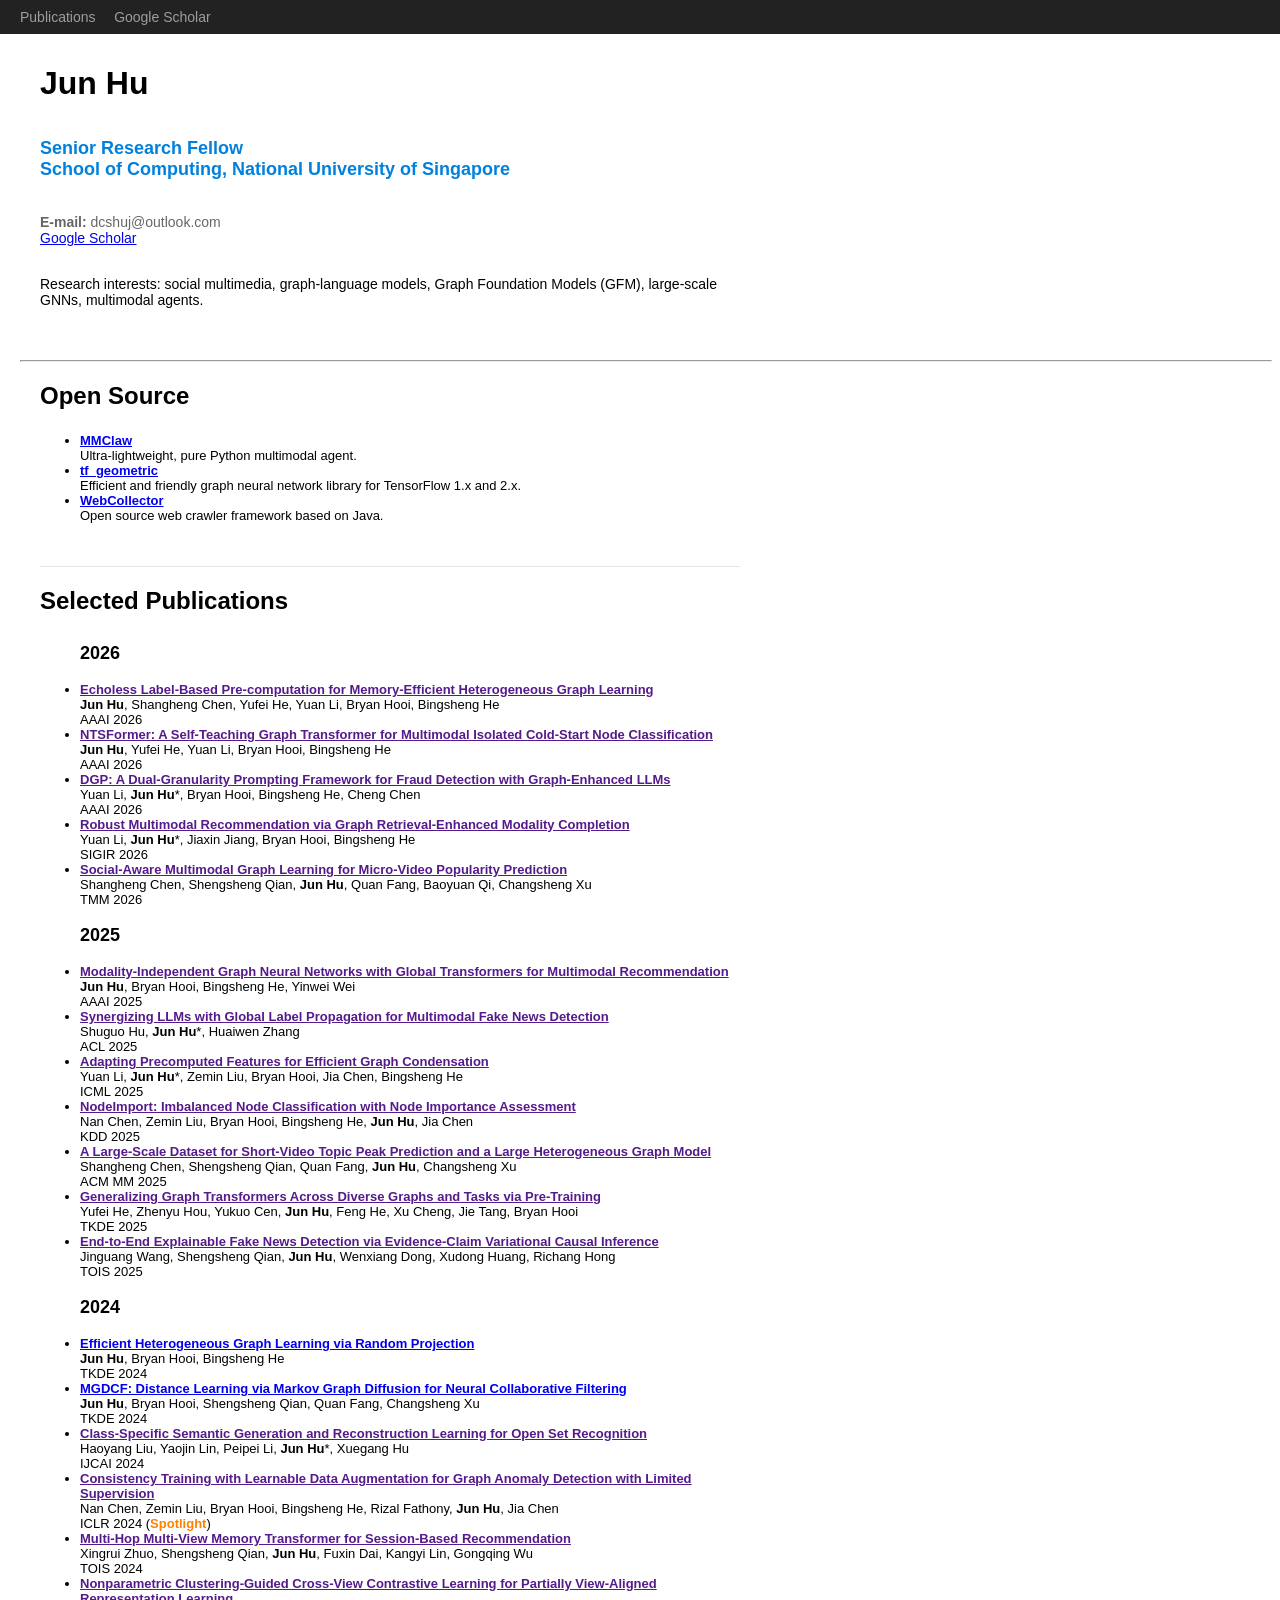
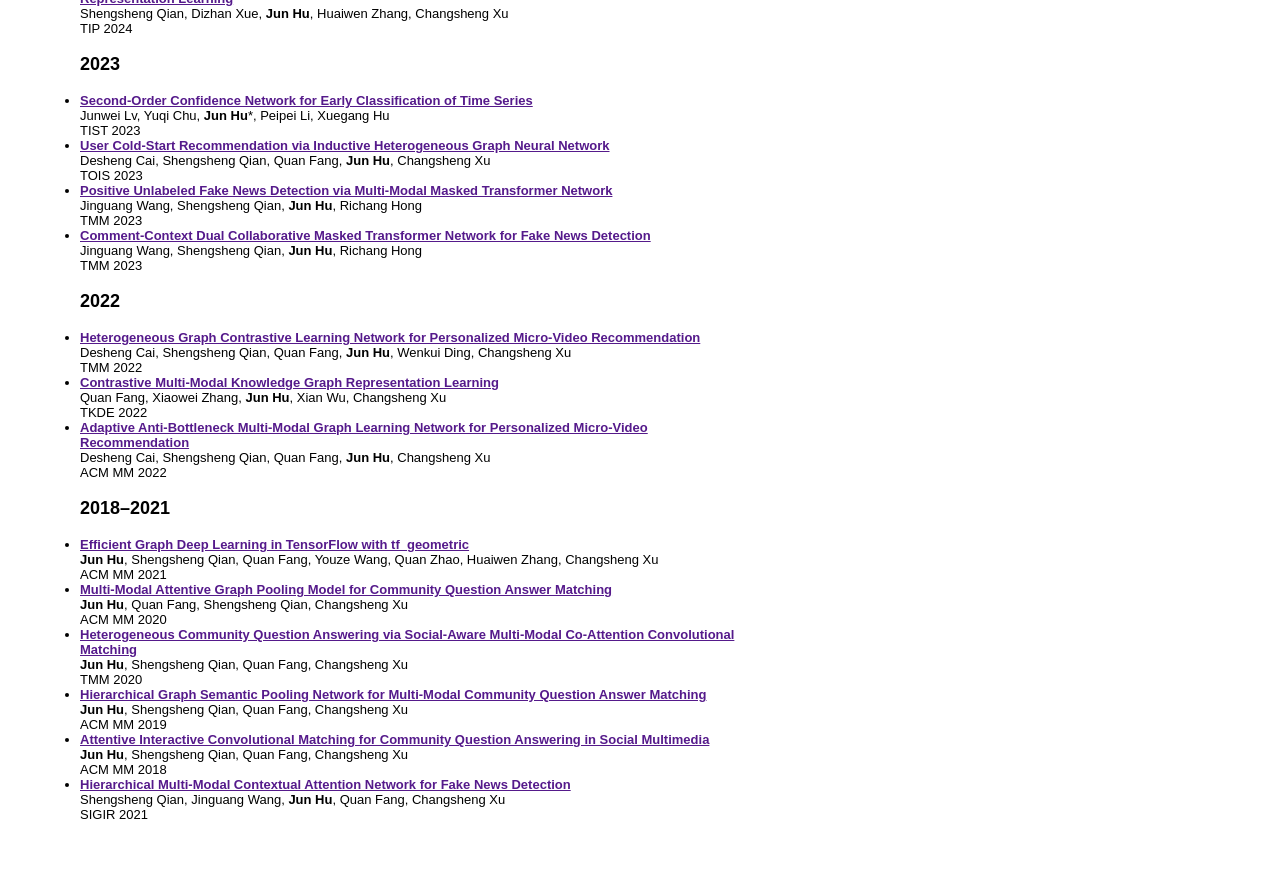
==== index.html @ 05932f1e "init" ====
<!doctype html>
<html lang="en">
  <head>
    <meta charset="utf-8">
    <meta http-equiv="X-UA-Compatible" content="IE=edge">
    <meta name="viewport" content="width=device-width, initial-scale=1">
    <meta name="description" content="Jun Hu - Senior Research Fellow at NUS School of Computing">
    <meta name="author" content="Jun Hu">
    <title>Jun Hu @ NUS</title>
    <link href="dist/css/bootstrap.min.css" rel="stylesheet">
    <link href="webpage.css" rel="stylesheet">
  <!-- Google tag (gtag.js) -->
  <script async src="https://www.googletagmanager.com/gtag/js?id=G-L4KKBWZ9BY"></script>
  <script>
    window.dataLayer = window.dataLayer || [];
    function gtag(){dataLayer.push(arguments);}
    gtag('js', new Date());
    gtag('config', 'G-L4KKBWZ9BY');
  </script>
  </head>

  <body>

    <nav style="position:fixed; top:0; left:0; right:0; background:#222; z-index:1000; padding:9px 20px;">
      <a href="#publications" style="color:#9d9d9d; margin-right:15px; text-decoration:none; font-size:14px;">Publications</a>
      <a href="https://scholar.google.com/citations?user=K7fgdO0AAAAJ&hl=en" style="color:#9d9d9d; text-decoration:none; font-size:14px;">Google Scholar</a>
    </nav>

    <br>
    <div id="home">
      <div id="content">
        <div class="name">Jun Hu</div>
        <p class="details">
          Senior Research Fellow<br>
          School of Computing, National University of Singapore
        </p>
        <p class="contact">
          <b>E-mail:</b> dcshuj@outlook.com<br>
          <a href="https://scholar.google.com/citations?user=K7fgdO0AAAAJ&hl=en">Google Scholar</a>
        </p>
        <p class="bio" style="margin-top:4px;">
          Research interests: social multimedia, graph-language models, Graph Foundation Models (GFM), large-scale GNNs, multimodal agents.
        </p>
      </div>
    </div>

    <hr style="margin-top:10px; margin-bottom:0;">
    <div id="publications">
      <div id="content">
        <div id="header" style="padding-top:20px;">Open Source</div>
        <ul>
          <li><div>
            <b><a href="https://github.com/hujunxianligong/MMClaw">MMClaw</a></b><br/>
            Ultra-lightweight, pure Python multimodal agent.
          </div></li>
          <li><div>
            <b><a href="https://github.com/CrawlScript/tf_geometric">tf_geometric</a></b><br/>
            Efficient and friendly graph neural network library for TensorFlow 1.x and 2.x.
          </div></li>
          <li><div>
            <b><a href="https://github.com/CrawlScript/WebCollector">WebCollector</a></b><br/>
            Open source web crawler framework based on Java.
          </div></li>
        </ul>
      </div>
    </div>

    <div id="publications">
      <div id="content">
        <div id="header" style="padding-top:20px; border-top:1px solid #e5e5e5; margin-top:10px;">Selected Publications</div>
        <ul>

          <h3>2026</h3>

          <li><div>
            <b><a href="">Echoless Label-Based Pre-computation for Memory-Efficient Heterogeneous Graph Learning</a></b><br/>
            <b>Jun Hu</b>, Shangheng Chen, Yufei He, Yuan Li, Bryan Hooi, Bingsheng He<br/>
            AAAI 2026
          </div></li>

          <li><div>
            <b><a href="">NTSFormer: A Self-Teaching Graph Transformer for Multimodal Isolated Cold-Start Node Classification</a></b><br/>
            <b>Jun Hu</b>, Yufei He, Yuan Li, Bryan Hooi, Bingsheng He<br/>
            AAAI 2026
          </div></li>

          <li><div>
            <b><a href="">DGP: A Dual-Granularity Prompting Framework for Fraud Detection with Graph-Enhanced LLMs</a></b><br/>
            Yuan Li, <b>Jun Hu</b>*, Bryan Hooi, Bingsheng He, Cheng Chen<br/>
            AAAI 2026
          </div></li>

          <li><div>
            <b><a href="">Robust Multimodal Recommendation via Graph Retrieval-Enhanced Modality Completion</a></b><br/>
            Yuan Li, <b>Jun Hu</b>*, Jiaxin Jiang, Bryan Hooi, Bingsheng He<br/>
            SIGIR 2026
          </div></li>

          <li><div>
            <b><a href="">Social-Aware Multimodal Graph Learning for Micro-Video Popularity Prediction</a></b><br/>
            Shangheng Chen, Shengsheng Qian, <b>Jun Hu</b>, Quan Fang, Baoyuan Qi, Changsheng Xu<br/>
            TMM 2026
          </div></li>

          <h3>2025</h3>

          <li><div>
            <b><a href="">Modality-Independent Graph Neural Networks with Global Transformers for Multimodal Recommendation</a></b><br/>
            <b>Jun Hu</b>, Bryan Hooi, Bingsheng He, Yinwei Wei<br/>
            AAAI 2025
          </div></li>

          <li><div>
            <b><a href="">Synergizing LLMs with Global Label Propagation for Multimodal Fake News Detection</a></b><br/>
            Shuguo Hu, <b>Jun Hu</b>*, Huaiwen Zhang<br/>
            ACL 2025
          </div></li>

          <li><div>
            <b><a href="">Adapting Precomputed Features for Efficient Graph Condensation</a></b><br/>
            Yuan Li, <b>Jun Hu</b>*, Zemin Liu, Bryan Hooi, Jia Chen, Bingsheng He<br/>
            ICML 2025
          </div></li>

          <li><div>
            <b><a href="">NodeImport: Imbalanced Node Classification with Node Importance Assessment</a></b><br/>
            Nan Chen, Zemin Liu, Bryan Hooi, Bingsheng He, <b>Jun Hu</b>, Jia Chen<br/>
            KDD 2025
          </div></li>

          <li><div>
            <b><a href="">A Large-Scale Dataset for Short-Video Topic Peak Prediction and a Large Heterogeneous Graph Model</a></b><br/>
            Shangheng Chen, Shengsheng Qian, Quan Fang, <b>Jun Hu</b>, Changsheng Xu<br/>
            ACM MM 2025
          </div></li>

          <li><div>
            <b><a href="">Generalizing Graph Transformers Across Diverse Graphs and Tasks via Pre-Training</a></b><br/>
            Yufei He, Zhenyu Hou, Yukuo Cen, <b>Jun Hu</b>, Feng He, Xu Cheng, Jie Tang, Bryan Hooi<br/>
            TKDE 2025
          </div></li>

          <li><div>
            <b><a href="">End-to-End Explainable Fake News Detection via Evidence-Claim Variational Causal Inference</a></b><br/>
            Jinguang Wang, Shengsheng Qian, <b>Jun Hu</b>, Wenxiang Dong, Xudong Huang, Richang Hong<br/>
            TOIS 2025
          </div></li>

          <h3>2024</h3>

          <li><div>
            <b><a href="https://arxiv.org/abs/2310.14481">Efficient Heterogeneous Graph Learning via Random Projection</a></b><br/>
            <b>Jun Hu</b>, Bryan Hooi, Bingsheng He<br/>
            TKDE 2024
          </div></li>

          <li><div>
            <b><a href="https://arxiv.org/abs/2204.02338">MGDCF: Distance Learning via Markov Graph Diffusion for Neural Collaborative Filtering</a></b><br/>
            <b>Jun Hu</b>, Bryan Hooi, Shengsheng Qian, Quan Fang, Changsheng Xu<br/>
            TKDE 2024
          </div></li>

          <li><div>
            <b><a href="">Class-Specific Semantic Generation and Reconstruction Learning for Open Set Recognition</a></b><br/>
            Haoyang Liu, Yaojin Lin, Peipei Li, <b>Jun Hu</b>*, Xuegang Hu<br/>
            IJCAI 2024
          </div></li>

          <li><div>
            <b><a href="">Consistency Training with Learnable Data Augmentation for Graph Anomaly Detection with Limited Supervision</a></b><br/>
            Nan Chen, Zemin Liu, Bryan Hooi, Bingsheng He, Rizal Fathony, <b>Jun Hu</b>, Jia Chen<br/>
            ICLR 2024 (<em class="award">Spotlight</em>)
          </div></li>

          <li><div>
            <b><a href="">Multi-Hop Multi-View Memory Transformer for Session-Based Recommendation</a></b><br/>
            Xingrui Zhuo, Shengsheng Qian, <b>Jun Hu</b>, Fuxin Dai, Kangyi Lin, Gongqing Wu<br/>
            TOIS 2024
          </div></li>

          <li><div>
            <b><a href="">Nonparametric Clustering-Guided Cross-View Contrastive Learning for Partially View-Aligned Representation Learning</a></b><br/>
            Shengsheng Qian, Dizhan Xue, <b>Jun Hu</b>, Huaiwen Zhang, Changsheng Xu<br/>
            TIP 2024
          </div></li>

          <h3>2023</h3>

          <li><div>
            <b><a href="">Second-Order Confidence Network for Early Classification of Time Series</a></b><br/>
            Junwei Lv, Yuqi Chu, <b>Jun Hu</b>*, Peipei Li, Xuegang Hu<br/>
            TIST 2023
          </div></li>

          <li><div>
            <b><a href="">User Cold-Start Recommendation via Inductive Heterogeneous Graph Neural Network</a></b><br/>
            Desheng Cai, Shengsheng Qian, Quan Fang, <b>Jun Hu</b>, Changsheng Xu<br/>
            TOIS 2023
          </div></li>

          <li><div>
            <b><a href="">Positive Unlabeled Fake News Detection via Multi-Modal Masked Transformer Network</a></b><br/>
            Jinguang Wang, Shengsheng Qian, <b>Jun Hu</b>, Richang Hong<br/>
            TMM 2023
          </div></li>

          <li><div>
            <b><a href="">Comment-Context Dual Collaborative Masked Transformer Network for Fake News Detection</a></b><br/>
            Jinguang Wang, Shengsheng Qian, <b>Jun Hu</b>, Richang Hong<br/>
            TMM 2023
          </div></li>

          <h3>2022</h3>

          <li><div>
            <b><a href="">Heterogeneous Graph Contrastive Learning Network for Personalized Micro-Video Recommendation</a></b><br/>
            Desheng Cai, Shengsheng Qian, Quan Fang, <b>Jun Hu</b>, Wenkui Ding, Changsheng Xu<br/>
            TMM 2022
          </div></li>

          <li><div>
            <b><a href="">Contrastive Multi-Modal Knowledge Graph Representation Learning</a></b><br/>
            Quan Fang, Xiaowei Zhang, <b>Jun Hu</b>, Xian Wu, Changsheng Xu<br/>
            TKDE 2022
          </div></li>

          <li><div>
            <b><a href="">Adaptive Anti-Bottleneck Multi-Modal Graph Learning Network for Personalized Micro-Video Recommendation</a></b><br/>
            Desheng Cai, Shengsheng Qian, Quan Fang, <b>Jun Hu</b>, Changsheng Xu<br/>
            ACM MM 2022
          </div></li>

          <h3>2018–2021</h3>

          <li><div>
            <b><a href="">Efficient Graph Deep Learning in TensorFlow with tf_geometric</a></b><br/>
            <b>Jun Hu</b>, Shengsheng Qian, Quan Fang, Youze Wang, Quan Zhao, Huaiwen Zhang, Changsheng Xu<br/>
            ACM MM 2021
          </div></li>

          <li><div>
            <b><a href="">Multi-Modal Attentive Graph Pooling Model for Community Question Answer Matching</a></b><br/>
            <b>Jun Hu</b>, Quan Fang, Shengsheng Qian, Changsheng Xu<br/>
            ACM MM 2020
          </div></li>

          <li><div>
            <b><a href="">Heterogeneous Community Question Answering via Social-Aware Multi-Modal Co-Attention Convolutional Matching</a></b><br/>
            <b>Jun Hu</b>, Shengsheng Qian, Quan Fang, Changsheng Xu<br/>
            TMM 2020
          </div></li>

          <li><div>
            <b><a href="">Hierarchical Graph Semantic Pooling Network for Multi-Modal Community Question Answer Matching</a></b><br/>
            <b>Jun Hu</b>, Shengsheng Qian, Quan Fang, Changsheng Xu<br/>
            ACM MM 2019
          </div></li>

          <li><div>
            <b><a href="">Attentive Interactive Convolutional Matching for Community Question Answering in Social Multimedia</a></b><br/>
            <b>Jun Hu</b>, Shengsheng Qian, Quan Fang, Changsheng Xu<br/>
            ACM MM 2018
          </div></li>

          <li><div>
            <b><a href="">Hierarchical Multi-Modal Contextual Attention Network for Fake News Detection</a></b><br/>
            Shengsheng Qian, Jinguang Wang, <b>Jun Hu</b>, Quan Fang, Changsheng Xu<br/>
            SIGIR 2021
          </div></li>

        </ul>
      </div>
    </div>

    <script src="https://code.jquery.com/jquery-1.12.4.min.js" integrity="sha384-nvAa0+6Qg9clwYCGGPpDQLVpLNn0fRaROjHqs13t4Ggj3Ez50XnGQqc/r8MhnRDZ" crossorigin="anonymous"></script>
    <script src="dist/js/bootstrap.min.js"></script>
  </body>
</html>
---- webpage.css ----
body {
	font-family: Helvetica, sans-serif;
	font-size: 13px;
	margin-left: 20px;
	margin-top: 20px;
  padding-top: 20px;
  padding-bottom: 20px;
}

.navbar {
  margin-bottom: 20px;
}

div#content {
	width:700px;
	margin-left: 20px;
	margin-right: auto;
	text-align:left
  padding-top: 20px;
  padding-bottom: 20px;
}

div#header{
  padding-top: 60px;
	font-size: 24px;
	font-weight: bold;
  padding-bottom: 10px;
}

div#publications + div#publications div#header {
  padding-top: 25px;
}

div.name{
  padding-top: 10px;
	font-size: 32px;
	font-weight: bold;
  padding-bottom: 10px;
}

p.details{
  padding-top: 8px;
	font-size: 18px;
	font-weight: bold;
  padding-bottom: 8px;
  color: #0081DD;
}

p.contact{
  padding-top: 8px;
	font-size: 14px;
  padding-bottom: 8px;
  color: #666666;
}

p.bio{
  padding-top: 8px;
	font-size: 14px;
  padding-bottom: 8px;
}

div h3 {
	font-size: 18px;
	font-weight: bold;
}

div#container {
}

em.award {
   color: #FF8100;
   font-style: normal;
	font-weight: bold;
}
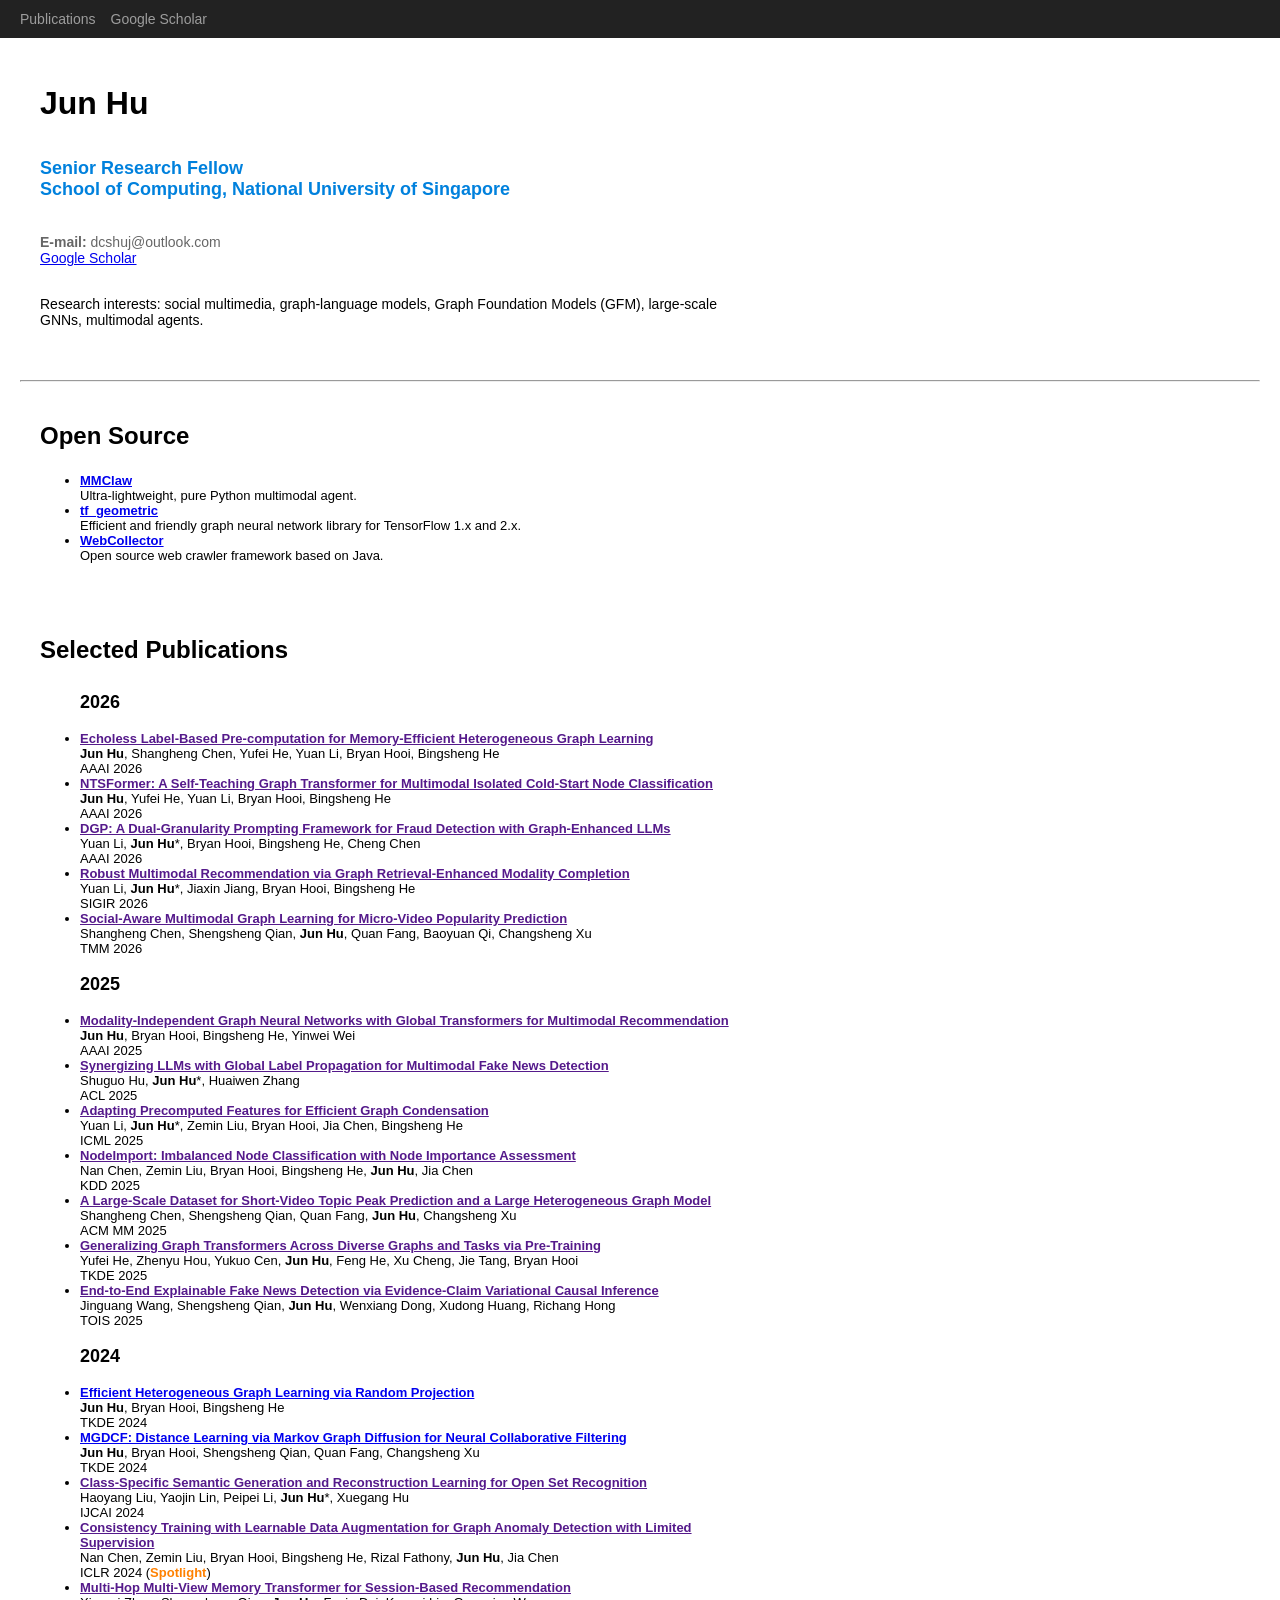
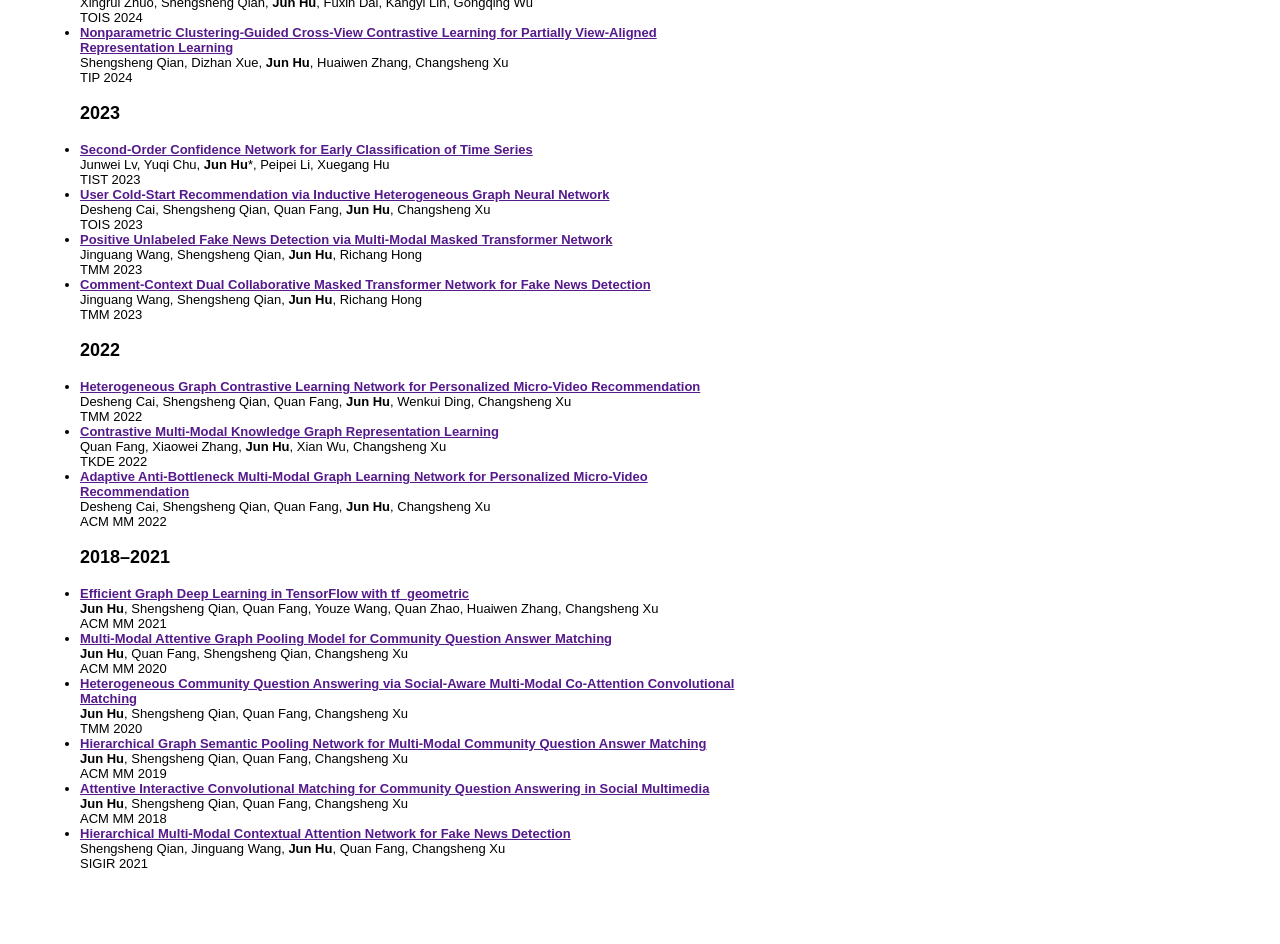
==== commit c40aa41c: "update" ====
--- a/index.html
+++ b/index.html
@@ -21,14 +21,14 @@
 
   <body>
 
-    <nav style="position:fixed; top:0; left:0; right:0; background:#222; z-index:1000; padding:9px 20px;">
-      <a href="#publications" style="color:#9d9d9d; margin-right:15px; text-decoration:none; font-size:14px;">Publications</a>
-      <a href="https://scholar.google.com/citations?user=K7fgdO0AAAAJ&hl=en" style="color:#9d9d9d; text-decoration:none; font-size:14px;">Google Scholar</a>
+    <nav class="site-nav">
+      <a href="#publications">Publications</a>
+      <a href="https://scholar.google.com/citations?user=K7fgdO0AAAAJ&hl=en">Google Scholar</a>
     </nav>
 
     <br>
     <div id="home">
-      <div id="content">
+      <div class="content">
         <div class="name">Jun Hu</div>
         <p class="details">
           Senior Research Fellow<br>
@@ -45,9 +45,9 @@
     </div>
 
     <hr style="margin-top:10px; margin-bottom:0;">
-    <div id="publications">
-      <div id="content">
-        <div id="header" style="padding-top:20px;">Open Source</div>
+    <div id="publications" class="section">
+      <div class="content">
+        <div class="section-header">Open Source</div>
         <ul>
           <li><div>
             <b><a href="https://github.com/hujunxianligong/MMClaw">MMClaw</a></b><br/>
@@ -65,9 +65,9 @@
       </div>
     </div>
 
-    <div id="publications">
-      <div id="content">
-        <div id="header" style="padding-top:20px; border-top:1px solid #e5e5e5; margin-top:10px;">Selected Publications</div>
+    <div class="section">
+      <div class="content">
+        <div class="section-header">Selected Publications</div>
         <ul>
 
           <h3>2026</h3>
--- a/webpage.css
+++ b/webpage.css
@@ -1,34 +1,46 @@
 body {
 	font-family: Helvetica, sans-serif;
 	font-size: 13px;
-	margin-left: 20px;
-	margin-top: 20px;
+	margin: 20px;
   padding-top: 20px;
   padding-bottom: 20px;
 }
 
-.navbar {
-  margin-bottom: 20px;
+.site-nav {
+  position: fixed;
+  top: 0;
+  left: 0;
+  right: 0;
+  z-index: 1000;
+  display: flex;
+  flex-wrap: wrap;
+  gap: 8px 15px;
+  padding: 9px 20px;
+  background: #222;
 }
 
-div#content {
-	width:700px;
+.site-nav a {
+  color: #9d9d9d;
+  font-size: 14px;
+  line-height: 20px;
+  text-decoration: none;
+}
+
+.content {
+	width: min(700px, 100%);
 	margin-left: 20px;
 	margin-right: auto;
-	text-align:left
+	text-align: left;
   padding-top: 20px;
   padding-bottom: 20px;
+  box-sizing: border-box;
 }
 
-div#header{
-  padding-top: 60px;
+.section-header {
+  padding-top: 20px;
 	font-size: 24px;
 	font-weight: bold;
   padding-bottom: 10px;
-}
-
-div#publications + div#publications div#header {
-  padding-top: 25px;
 }
 
 div.name{
@@ -72,3 +84,37 @@
    font-style: normal;
 	font-weight: bold;
 }
+
+@media (max-width: 600px) {
+  body {
+    margin: 12px;
+    padding-top: 42px;
+  }
+
+  .site-nav {
+    padding: 8px 12px;
+  }
+
+  .content {
+    width: 100%;
+    margin-left: 0;
+    padding-top: 12px;
+    padding-bottom: 12px;
+  }
+
+  .section-header {
+    font-size: 22px;
+  }
+
+  div.name {
+    font-size: 30px;
+  }
+
+  p.details {
+    font-size: 16px;
+  }
+
+  ul {
+    padding-left: 22px;
+  }
+}
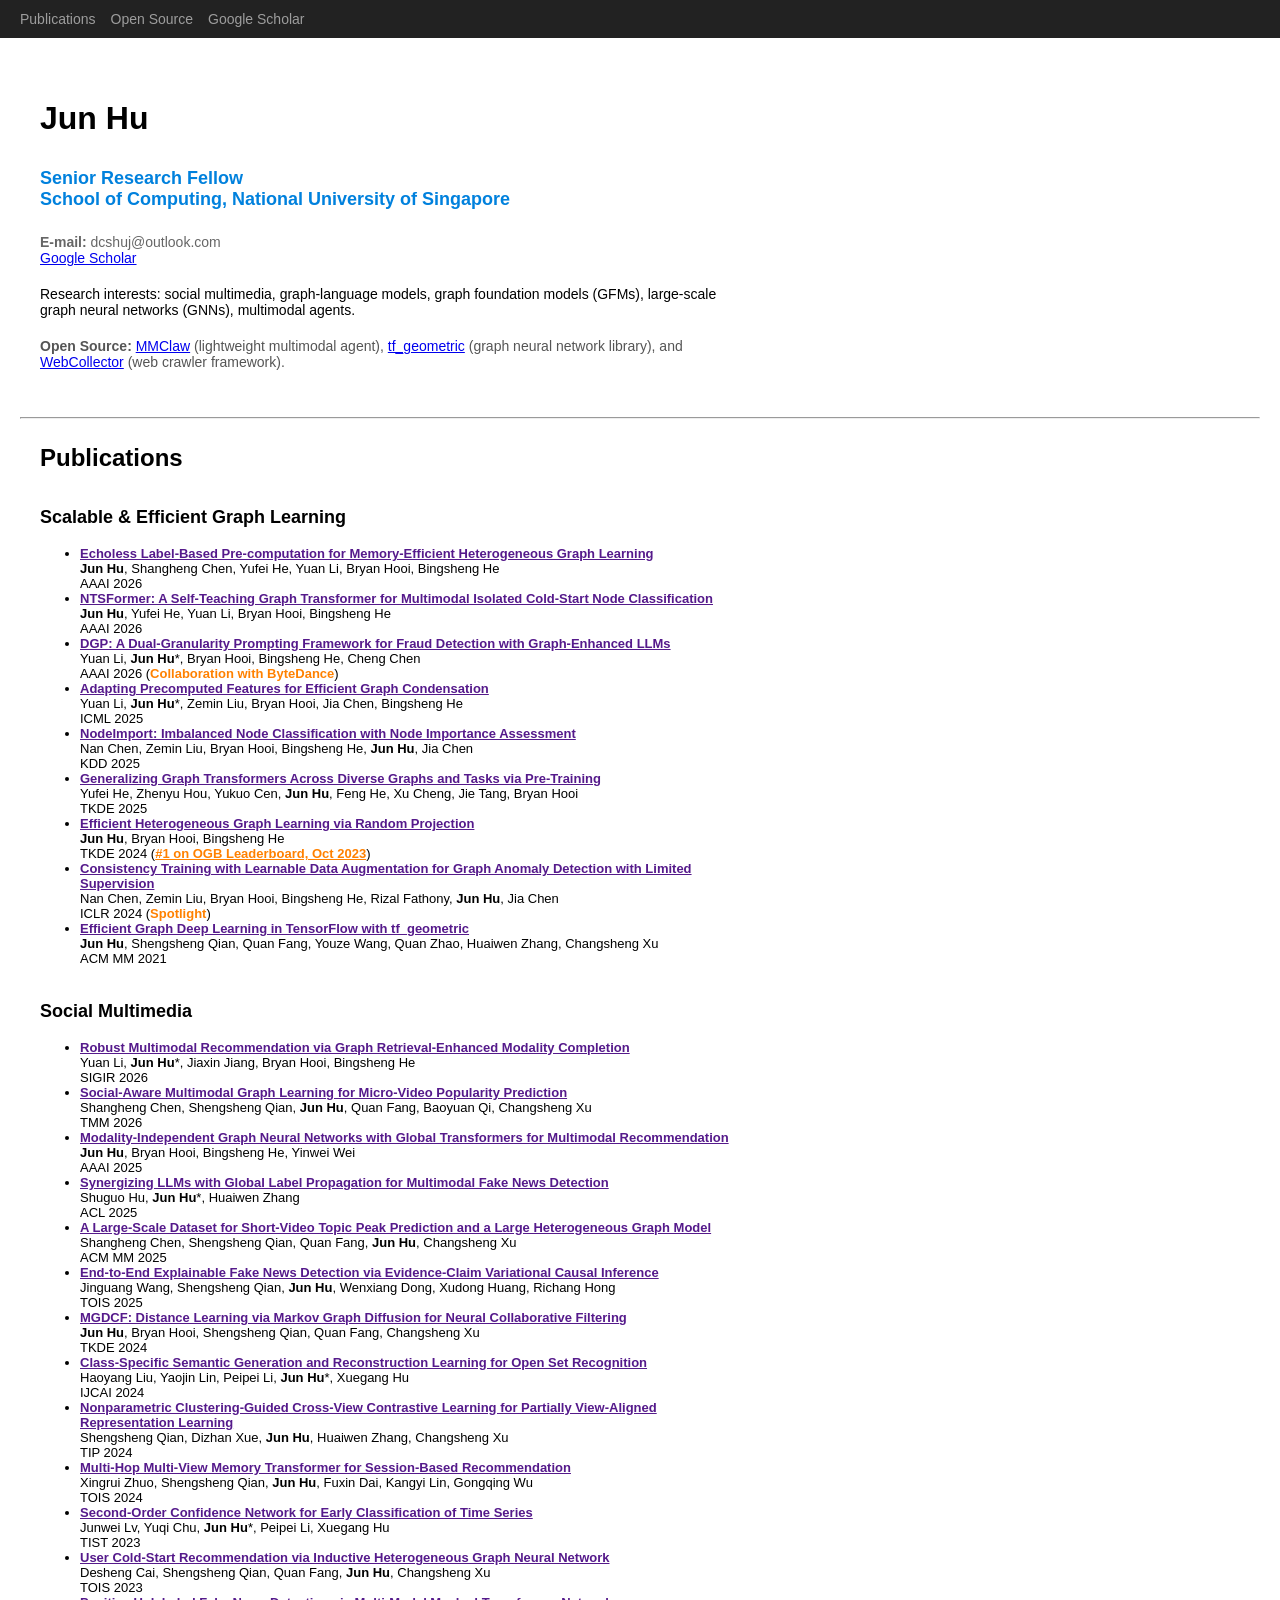
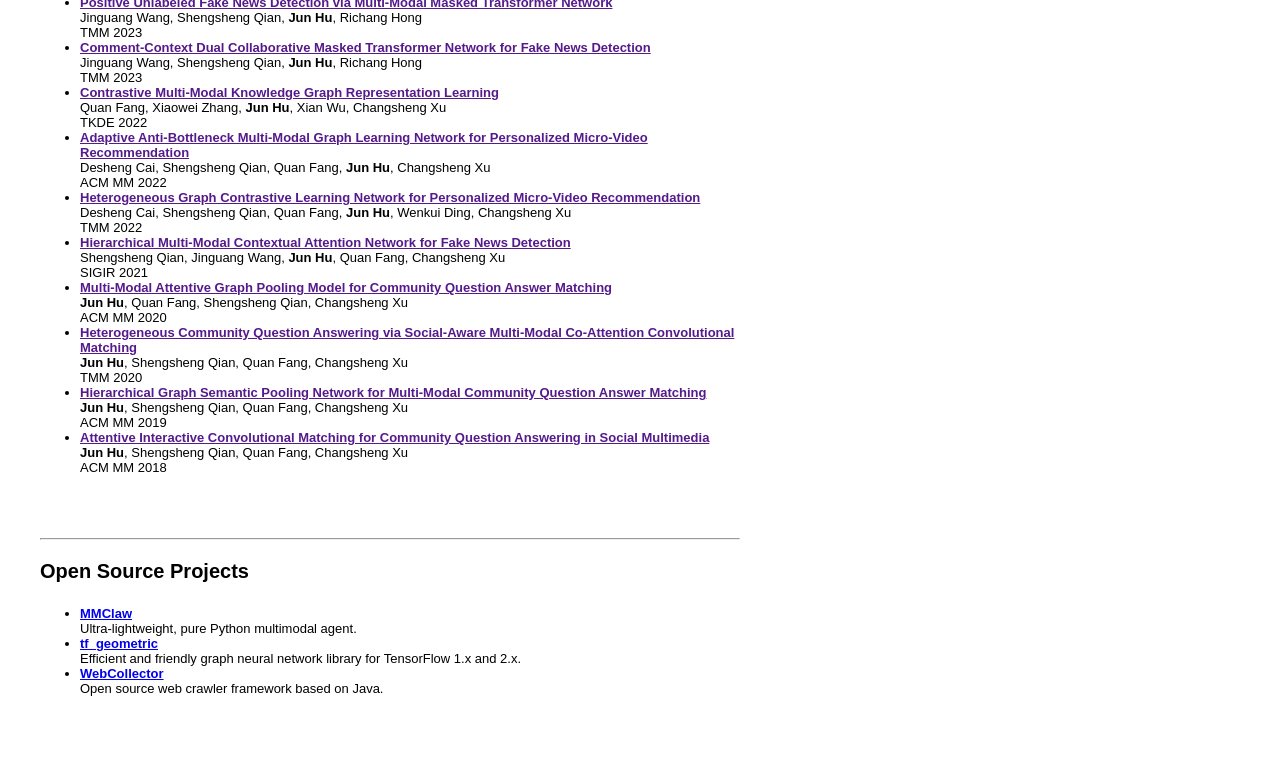
==== commit b99083f2: "update" ====
--- a/index.html
+++ b/index.html
@@ -23,10 +23,10 @@
 
     <nav class="site-nav">
       <a href="#publications">Publications</a>
+      <a href="#open-source">Open Source</a>
       <a href="https://scholar.google.com/citations?user=K7fgdO0AAAAJ&hl=en">Google Scholar</a>
     </nav>
 
-    <br>
     <div id="home">
       <div class="content">
         <div class="name">Jun Hu</div>
@@ -39,7 +39,10 @@
           <a href="https://scholar.google.com/citations?user=K7fgdO0AAAAJ&hl=en">Google Scholar</a>
         </p>
         <p class="bio" style="margin-top:4px;">
-          Research interests: social multimedia, graph-language models, Graph Foundation Models (GFM), large-scale GNNs, multimodal agents.
+          Research interests: social multimedia, graph-language models, graph foundation models (GFMs), large-scale graph neural networks (GNNs), multimodal agents.
+        </p>
+        <p class="bio" style="margin-top:4px; color: #555;">
+          <b>Open Source:</b> <a href="https://github.com/CrawlScript/MMClaw">MMClaw</a> (lightweight multimodal agent), <a href="https://github.com/CrawlScript/tf_geometric">tf_geometric</a> (graph neural network library), and <a href="https://github.com/CrawlScript/WebCollector">WebCollector</a> (web crawler framework).
         </p>
       </div>
     </div>
@@ -47,227 +50,223 @@
     <hr style="margin-top:10px; margin-bottom:0;">
     <div id="publications" class="section">
       <div class="content">
-        <div class="section-header">Open Source</div>
+        <div class="section-header">Publications</div>
+
+        <h3 style="margin-top: 25px;">Scalable & Efficient Graph Learning</h3>
         <ul>
-          <li><div>
-            <b><a href="https://github.com/hujunxianligong/MMClaw">MMClaw</a></b><br/>
-            Ultra-lightweight, pure Python multimodal agent.
-          </div></li>
-          <li><div>
-            <b><a href="https://github.com/CrawlScript/tf_geometric">tf_geometric</a></b><br/>
-            Efficient and friendly graph neural network library for TensorFlow 1.x and 2.x.
-          </div></li>
-          <li><div>
-            <b><a href="https://github.com/CrawlScript/WebCollector">WebCollector</a></b><br/>
-            Open source web crawler framework based on Java.
-          </div></li>
+
+          <li><div>
+            <b><a href="">Echoless Label-Based Pre-computation for Memory-Efficient Heterogeneous Graph Learning</a></b><br/>
+            <b>Jun Hu</b>, Shangheng Chen, Yufei He, Yuan Li, Bryan Hooi, Bingsheng He<br/>
+            AAAI 2026
+          </div></li>
+
+          <li><div>
+            <b><a href="">NTSFormer: A Self-Teaching Graph Transformer for Multimodal Isolated Cold-Start Node Classification</a></b><br/>
+            <b>Jun Hu</b>, Yufei He, Yuan Li, Bryan Hooi, Bingsheng He<br/>
+            AAAI 2026
+          </div></li>
+
+          <li><div>
+            <b><a href="">DGP: A Dual-Granularity Prompting Framework for Fraud Detection with Graph-Enhanced LLMs</a></b><br/>
+            Yuan Li, <b>Jun Hu</b>*, Bryan Hooi, Bingsheng He, Cheng Chen<br/>
+            AAAI 2026 (<em class="award">Collaboration with ByteDance</em>)
+          </div></li>
+
+          <li><div>
+            <b><a href="">Adapting Precomputed Features for Efficient Graph Condensation</a></b><br/>
+            Yuan Li, <b>Jun Hu</b>*, Zemin Liu, Bryan Hooi, Jia Chen, Bingsheng He<br/>
+            ICML 2025
+          </div></li>
+
+          <li><div>
+            <b><a href="">NodeImport: Imbalanced Node Classification with Node Importance Assessment</a></b><br/>
+            Nan Chen, Zemin Liu, Bryan Hooi, Bingsheng He, <b>Jun Hu</b>, Jia Chen<br/>
+            KDD 2025
+          </div></li>
+
+          <li><div>
+            <b><a href="">Generalizing Graph Transformers Across Diverse Graphs and Tasks via Pre-Training</a></b><br/>
+            Yufei He, Zhenyu Hou, Yukuo Cen, <b>Jun Hu</b>, Feng He, Xu Cheng, Jie Tang, Bryan Hooi<br/>
+            TKDE 2025
+          </div></li>
+
+          <li><div>
+            <b><a href="">Efficient Heterogeneous Graph Learning via Random Projection</a></b><br/>
+            <b>Jun Hu</b>, Bryan Hooi, Bingsheng He<br/>
+            TKDE 2024 (<em class="award"><a href="https://ogb.stanford.edu/docs/leader_nodeprop/#ogbn-mag" style="color: inherit;">#1 on OGB Leaderboard, Oct 2023</a></em>)
+          </div></li>
+
+          <li><div>
+            <b><a href="">Consistency Training with Learnable Data Augmentation for Graph Anomaly Detection with Limited Supervision</a></b><br/>
+            Nan Chen, Zemin Liu, Bryan Hooi, Bingsheng He, Rizal Fathony, <b>Jun Hu</b>, Jia Chen<br/>
+            ICLR 2024 (<em class="award">Spotlight</em>)
+          </div></li>
+
+          <li><div>
+            <b><a href="">Efficient Graph Deep Learning in TensorFlow with tf_geometric</a></b><br/>
+            <b>Jun Hu</b>, Shengsheng Qian, Quan Fang, Youze Wang, Quan Zhao, Huaiwen Zhang, Changsheng Xu<br/>
+            ACM MM 2021
+          </div></li>
+
+        </ul>
+
+        <h3 style="margin-top: 35px;">Social Multimedia</h3>
+        <ul>
+
+          <li><div>
+            <b><a href="">Robust Multimodal Recommendation via Graph Retrieval-Enhanced Modality Completion</a></b><br/>
+            Yuan Li, <b>Jun Hu</b>*, Jiaxin Jiang, Bryan Hooi, Bingsheng He<br/>
+            SIGIR 2026
+          </div></li>
+
+          <li><div>
+            <b><a href="">Social-Aware Multimodal Graph Learning for Micro-Video Popularity Prediction</a></b><br/>
+            Shangheng Chen, Shengsheng Qian, <b>Jun Hu</b>, Quan Fang, Baoyuan Qi, Changsheng Xu<br/>
+            TMM 2026
+          </div></li>
+
+          <li><div>
+            <b><a href="">Modality-Independent Graph Neural Networks with Global Transformers for Multimodal Recommendation</a></b><br/>
+            <b>Jun Hu</b>, Bryan Hooi, Bingsheng He, Yinwei Wei<br/>
+            AAAI 2025
+          </div></li>
+
+          <li><div>
+            <b><a href="">Synergizing LLMs with Global Label Propagation for Multimodal Fake News Detection</a></b><br/>
+            Shuguo Hu, <b>Jun Hu</b>*, Huaiwen Zhang<br/>
+            ACL 2025
+          </div></li>
+
+          <li><div>
+            <b><a href="">A Large-Scale Dataset for Short-Video Topic Peak Prediction and a Large Heterogeneous Graph Model</a></b><br/>
+            Shangheng Chen, Shengsheng Qian, Quan Fang, <b>Jun Hu</b>, Changsheng Xu<br/>
+            ACM MM 2025
+          </div></li>
+
+          <li><div>
+            <b><a href="">End-to-End Explainable Fake News Detection via Evidence-Claim Variational Causal Inference</a></b><br/>
+            Jinguang Wang, Shengsheng Qian, <b>Jun Hu</b>, Wenxiang Dong, Xudong Huang, Richang Hong<br/>
+            TOIS 2025
+          </div></li>
+
+          <li><div>
+            <b><a href="">MGDCF: Distance Learning via Markov Graph Diffusion for Neural Collaborative Filtering</a></b><br/>
+            <b>Jun Hu</b>, Bryan Hooi, Shengsheng Qian, Quan Fang, Changsheng Xu<br/>
+            TKDE 2024
+          </div></li>
+
+          <li><div>
+            <b><a href="">Class-Specific Semantic Generation and Reconstruction Learning for Open Set Recognition</a></b><br/>
+            Haoyang Liu, Yaojin Lin, Peipei Li, <b>Jun Hu</b>*, Xuegang Hu<br/>
+            IJCAI 2024
+          </div></li>
+
+          <li><div>
+            <b><a href="">Nonparametric Clustering-Guided Cross-View Contrastive Learning for Partially View-Aligned Representation Learning</a></b><br/>
+            Shengsheng Qian, Dizhan Xue, <b>Jun Hu</b>, Huaiwen Zhang, Changsheng Xu<br/>
+            TIP 2024
+          </div></li>
+
+          <li><div>
+            <b><a href="">Multi-Hop Multi-View Memory Transformer for Session-Based Recommendation</a></b><br/>
+            Xingrui Zhuo, Shengsheng Qian, <b>Jun Hu</b>, Fuxin Dai, Kangyi Lin, Gongqing Wu<br/>
+            TOIS 2024
+          </div></li>
+
+          <li><div>
+            <b><a href="">Second-Order Confidence Network for Early Classification of Time Series</a></b><br/>
+            Junwei Lv, Yuqi Chu, <b>Jun Hu</b>*, Peipei Li, Xuegang Hu<br/>
+            TIST 2023
+          </div></li>
+
+          <li><div>
+            <b><a href="">User Cold-Start Recommendation via Inductive Heterogeneous Graph Neural Network</a></b><br/>
+            Desheng Cai, Shengsheng Qian, Quan Fang, <b>Jun Hu</b>, Changsheng Xu<br/>
+            TOIS 2023
+          </div></li>
+
+          <li><div>
+            <b><a href="">Positive Unlabeled Fake News Detection via Multi-Modal Masked Transformer Network</a></b><br/>
+            Jinguang Wang, Shengsheng Qian, <b>Jun Hu</b>, Richang Hong<br/>
+            TMM 2023
+          </div></li>
+
+          <li><div>
+            <b><a href="">Comment-Context Dual Collaborative Masked Transformer Network for Fake News Detection</a></b><br/>
+            Jinguang Wang, Shengsheng Qian, <b>Jun Hu</b>, Richang Hong<br/>
+            TMM 2023
+          </div></li>
+
+          <li><div>
+            <b><a href="">Contrastive Multi-Modal Knowledge Graph Representation Learning</a></b><br/>
+            Quan Fang, Xiaowei Zhang, <b>Jun Hu</b>, Xian Wu, Changsheng Xu<br>
+            TKDE 2022
+          </div></li>
+
+          <li><div>
+            <b><a href="">Adaptive Anti-Bottleneck Multi-Modal Graph Learning Network for Personalized Micro-Video Recommendation</a></b><br/>
+            Desheng Cai, Shengsheng Qian, Quan Fang, <b>Jun Hu</b>, Changsheng Xu<br/>
+            ACM MM 2022
+          </div></li>
+
+          <li><div>
+            <b><a href="">Heterogeneous Graph Contrastive Learning Network for Personalized Micro-Video Recommendation</a></b><br/>
+            Desheng Cai, Shengsheng Qian, Quan Fang, <b>Jun Hu</b>, Wenkui Ding, Changsheng Xu<br/>
+            TMM 2022
+          </div></li>
+
+          <li><div>
+            <b><a href="">Hierarchical Multi-Modal Contextual Attention Network for Fake News Detection</a></b><br/>
+            Shengsheng Qian, Jinguang Wang, <b>Jun Hu</b>, Quan Fang, Changsheng Xu<br/>
+            SIGIR 2021
+          </div></li>
+
+          <li><div>
+            <b><a href="">Multi-Modal Attentive Graph Pooling Model for Community Question Answer Matching</a></b><br/>
+            <b>Jun Hu</b>, Quan Fang, Shengsheng Qian, Changsheng Xu<br/>
+            ACM MM 2020
+          </div></li>
+
+          <li><div>
+            <b><a href="">Heterogeneous Community Question Answering via Social-Aware Multi-Modal Co-Attention Convolutional Matching</a></b><br/>
+            <b>Jun Hu</b>, Shengsheng Qian, Quan Fang, Changsheng Xu<br>
+            TMM 2020
+          </div></li>
+
+          <li><div>
+            <b><a href="">Hierarchical Graph Semantic Pooling Network for Multi-Modal Community Question Answer Matching</a></b><br/>
+            <b>Jun Hu</b>, Shengsheng Qian, Quan Fang, Changsheng Xu<br/>
+            ACM MM 2019
+          </div></li>
+
+          <li><div>
+            <b><a href="">Attentive Interactive Convolutional Matching for Community Question Answering in Social Multimedia</a></b><br/>
+            <b>Jun Hu</b>, Shengsheng Qian, Quan Fang, Changsheng Xu<br/>
+            ACM MM 2018
+          </div></li>
+
         </ul>
       </div>
     </div>
 
-    <div class="section">
+    <div id="open-source" class="section">
       <div class="content">
-        <div class="section-header">Selected Publications</div>
+        <hr style="margin-top:10px; margin-bottom:20px;">
+        <div class="section-header" style="font-size: 20px; padding-top: 0;">Open Source Projects</div>
         <ul>
-
-          <h3>2026</h3>
-
-          <li><div>
-            <b><a href="">Echoless Label-Based Pre-computation for Memory-Efficient Heterogeneous Graph Learning</a></b><br/>
-            <b>Jun Hu</b>, Shangheng Chen, Yufei He, Yuan Li, Bryan Hooi, Bingsheng He<br/>
-            AAAI 2026
-          </div></li>
-
-          <li><div>
-            <b><a href="">NTSFormer: A Self-Teaching Graph Transformer for Multimodal Isolated Cold-Start Node Classification</a></b><br/>
-            <b>Jun Hu</b>, Yufei He, Yuan Li, Bryan Hooi, Bingsheng He<br/>
-            AAAI 2026
-          </div></li>
-
-          <li><div>
-            <b><a href="">DGP: A Dual-Granularity Prompting Framework for Fraud Detection with Graph-Enhanced LLMs</a></b><br/>
-            Yuan Li, <b>Jun Hu</b>*, Bryan Hooi, Bingsheng He, Cheng Chen<br/>
-            AAAI 2026
-          </div></li>
-
-          <li><div>
-            <b><a href="">Robust Multimodal Recommendation via Graph Retrieval-Enhanced Modality Completion</a></b><br/>
-            Yuan Li, <b>Jun Hu</b>*, Jiaxin Jiang, Bryan Hooi, Bingsheng He<br/>
-            SIGIR 2026
-          </div></li>
-
-          <li><div>
-            <b><a href="">Social-Aware Multimodal Graph Learning for Micro-Video Popularity Prediction</a></b><br/>
-            Shangheng Chen, Shengsheng Qian, <b>Jun Hu</b>, Quan Fang, Baoyuan Qi, Changsheng Xu<br/>
-            TMM 2026
-          </div></li>
-
-          <h3>2025</h3>
-
-          <li><div>
-            <b><a href="">Modality-Independent Graph Neural Networks with Global Transformers for Multimodal Recommendation</a></b><br/>
-            <b>Jun Hu</b>, Bryan Hooi, Bingsheng He, Yinwei Wei<br/>
-            AAAI 2025
-          </div></li>
-
-          <li><div>
-            <b><a href="">Synergizing LLMs with Global Label Propagation for Multimodal Fake News Detection</a></b><br/>
-            Shuguo Hu, <b>Jun Hu</b>*, Huaiwen Zhang<br/>
-            ACL 2025
-          </div></li>
-
-          <li><div>
-            <b><a href="">Adapting Precomputed Features for Efficient Graph Condensation</a></b><br/>
-            Yuan Li, <b>Jun Hu</b>*, Zemin Liu, Bryan Hooi, Jia Chen, Bingsheng He<br/>
-            ICML 2025
-          </div></li>
-
-          <li><div>
-            <b><a href="">NodeImport: Imbalanced Node Classification with Node Importance Assessment</a></b><br/>
-            Nan Chen, Zemin Liu, Bryan Hooi, Bingsheng He, <b>Jun Hu</b>, Jia Chen<br/>
-            KDD 2025
-          </div></li>
-
-          <li><div>
-            <b><a href="">A Large-Scale Dataset for Short-Video Topic Peak Prediction and a Large Heterogeneous Graph Model</a></b><br/>
-            Shangheng Chen, Shengsheng Qian, Quan Fang, <b>Jun Hu</b>, Changsheng Xu<br/>
-            ACM MM 2025
-          </div></li>
-
-          <li><div>
-            <b><a href="">Generalizing Graph Transformers Across Diverse Graphs and Tasks via Pre-Training</a></b><br/>
-            Yufei He, Zhenyu Hou, Yukuo Cen, <b>Jun Hu</b>, Feng He, Xu Cheng, Jie Tang, Bryan Hooi<br/>
-            TKDE 2025
-          </div></li>
-
-          <li><div>
-            <b><a href="">End-to-End Explainable Fake News Detection via Evidence-Claim Variational Causal Inference</a></b><br/>
-            Jinguang Wang, Shengsheng Qian, <b>Jun Hu</b>, Wenxiang Dong, Xudong Huang, Richang Hong<br/>
-            TOIS 2025
-          </div></li>
-
-          <h3>2024</h3>
-
-          <li><div>
-            <b><a href="https://arxiv.org/abs/2310.14481">Efficient Heterogeneous Graph Learning via Random Projection</a></b><br/>
-            <b>Jun Hu</b>, Bryan Hooi, Bingsheng He<br/>
-            TKDE 2024
-          </div></li>
-
-          <li><div>
-            <b><a href="https://arxiv.org/abs/2204.02338">MGDCF: Distance Learning via Markov Graph Diffusion for Neural Collaborative Filtering</a></b><br/>
-            <b>Jun Hu</b>, Bryan Hooi, Shengsheng Qian, Quan Fang, Changsheng Xu<br/>
-            TKDE 2024
-          </div></li>
-
-          <li><div>
-            <b><a href="">Class-Specific Semantic Generation and Reconstruction Learning for Open Set Recognition</a></b><br/>
-            Haoyang Liu, Yaojin Lin, Peipei Li, <b>Jun Hu</b>*, Xuegang Hu<br/>
-            IJCAI 2024
-          </div></li>
-
-          <li><div>
-            <b><a href="">Consistency Training with Learnable Data Augmentation for Graph Anomaly Detection with Limited Supervision</a></b><br/>
-            Nan Chen, Zemin Liu, Bryan Hooi, Bingsheng He, Rizal Fathony, <b>Jun Hu</b>, Jia Chen<br/>
-            ICLR 2024 (<em class="award">Spotlight</em>)
-          </div></li>
-
-          <li><div>
-            <b><a href="">Multi-Hop Multi-View Memory Transformer for Session-Based Recommendation</a></b><br/>
-            Xingrui Zhuo, Shengsheng Qian, <b>Jun Hu</b>, Fuxin Dai, Kangyi Lin, Gongqing Wu<br/>
-            TOIS 2024
-          </div></li>
-
-          <li><div>
-            <b><a href="">Nonparametric Clustering-Guided Cross-View Contrastive Learning for Partially View-Aligned Representation Learning</a></b><br/>
-            Shengsheng Qian, Dizhan Xue, <b>Jun Hu</b>, Huaiwen Zhang, Changsheng Xu<br/>
-            TIP 2024
-          </div></li>
-
-          <h3>2023</h3>
-
-          <li><div>
-            <b><a href="">Second-Order Confidence Network for Early Classification of Time Series</a></b><br/>
-            Junwei Lv, Yuqi Chu, <b>Jun Hu</b>*, Peipei Li, Xuegang Hu<br/>
-            TIST 2023
-          </div></li>
-
-          <li><div>
-            <b><a href="">User Cold-Start Recommendation via Inductive Heterogeneous Graph Neural Network</a></b><br/>
-            Desheng Cai, Shengsheng Qian, Quan Fang, <b>Jun Hu</b>, Changsheng Xu<br/>
-            TOIS 2023
-          </div></li>
-
-          <li><div>
-            <b><a href="">Positive Unlabeled Fake News Detection via Multi-Modal Masked Transformer Network</a></b><br/>
-            Jinguang Wang, Shengsheng Qian, <b>Jun Hu</b>, Richang Hong<br/>
-            TMM 2023
-          </div></li>
-
-          <li><div>
-            <b><a href="">Comment-Context Dual Collaborative Masked Transformer Network for Fake News Detection</a></b><br/>
-            Jinguang Wang, Shengsheng Qian, <b>Jun Hu</b>, Richang Hong<br/>
-            TMM 2023
-          </div></li>
-
-          <h3>2022</h3>
-
-          <li><div>
-            <b><a href="">Heterogeneous Graph Contrastive Learning Network for Personalized Micro-Video Recommendation</a></b><br/>
-            Desheng Cai, Shengsheng Qian, Quan Fang, <b>Jun Hu</b>, Wenkui Ding, Changsheng Xu<br/>
-            TMM 2022
-          </div></li>
-
-          <li><div>
-            <b><a href="">Contrastive Multi-Modal Knowledge Graph Representation Learning</a></b><br/>
-            Quan Fang, Xiaowei Zhang, <b>Jun Hu</b>, Xian Wu, Changsheng Xu<br/>
-            TKDE 2022
-          </div></li>
-
-          <li><div>
-            <b><a href="">Adaptive Anti-Bottleneck Multi-Modal Graph Learning Network for Personalized Micro-Video Recommendation</a></b><br/>
-            Desheng Cai, Shengsheng Qian, Quan Fang, <b>Jun Hu</b>, Changsheng Xu<br/>
-            ACM MM 2022
-          </div></li>
-
-          <h3>2018–2021</h3>
-
-          <li><div>
-            <b><a href="">Efficient Graph Deep Learning in TensorFlow with tf_geometric</a></b><br/>
-            <b>Jun Hu</b>, Shengsheng Qian, Quan Fang, Youze Wang, Quan Zhao, Huaiwen Zhang, Changsheng Xu<br/>
-            ACM MM 2021
-          </div></li>
-
-          <li><div>
-            <b><a href="">Multi-Modal Attentive Graph Pooling Model for Community Question Answer Matching</a></b><br/>
-            <b>Jun Hu</b>, Quan Fang, Shengsheng Qian, Changsheng Xu<br/>
-            ACM MM 2020
-          </div></li>
-
-          <li><div>
-            <b><a href="">Heterogeneous Community Question Answering via Social-Aware Multi-Modal Co-Attention Convolutional Matching</a></b><br/>
-            <b>Jun Hu</b>, Shengsheng Qian, Quan Fang, Changsheng Xu<br/>
-            TMM 2020
-          </div></li>
-
-          <li><div>
-            <b><a href="">Hierarchical Graph Semantic Pooling Network for Multi-Modal Community Question Answer Matching</a></b><br/>
-            <b>Jun Hu</b>, Shengsheng Qian, Quan Fang, Changsheng Xu<br/>
-            ACM MM 2019
-          </div></li>
-
-          <li><div>
-            <b><a href="">Attentive Interactive Convolutional Matching for Community Question Answering in Social Multimedia</a></b><br/>
-            <b>Jun Hu</b>, Shengsheng Qian, Quan Fang, Changsheng Xu<br/>
-            ACM MM 2018
-          </div></li>
-
-          <li><div>
-            <b><a href="">Hierarchical Multi-Modal Contextual Attention Network for Fake News Detection</a></b><br/>
-            Shengsheng Qian, Jinguang Wang, <b>Jun Hu</b>, Quan Fang, Changsheng Xu<br/>
-            SIGIR 2021
-          </div></li>
-
+          <li><div>
+            <b><a href="https://github.com/CrawlScript/MMClaw">MMClaw</a></b><br/>
+            Ultra-lightweight, pure Python multimodal agent.
+          </div></li>
+          <li><div>
+            <b><a href="https://github.com/CrawlScript/tf_geometric">tf_geometric</a></b><br/>
+            Efficient and friendly graph neural network library for TensorFlow 1.x and 2.x.
+          </div></li>
+          <li><div>
+            <b><a href="https://github.com/CrawlScript/WebCollector">WebCollector</a></b><br/>
+            Open source web crawler framework based on Java.
+          </div></li>
         </ul>
       </div>
     </div>
--- a/webpage.css
+++ b/webpage.css
@@ -2,7 +2,7 @@
 	font-family: Helvetica, sans-serif;
 	font-size: 13px;
 	margin: 20px;
-  padding-top: 20px;
+  padding-top: 50px;
   padding-bottom: 20px;
 }
 
@@ -37,7 +37,7 @@
 }
 
 .section-header {
-  padding-top: 20px;
+  padding-top: 5px;
 	font-size: 24px;
 	font-weight: bold;
   padding-bottom: 10px;
@@ -51,24 +51,24 @@
 }
 
 p.details{
-  padding-top: 8px;
+  padding-top: 3px;
 	font-size: 18px;
 	font-weight: bold;
-  padding-bottom: 8px;
+  padding-bottom: 3px;
   color: #0081DD;
 }
 
 p.contact{
-  padding-top: 8px;
+  padding-top: 3px;
 	font-size: 14px;
-  padding-bottom: 8px;
+  padding-bottom: 3px;
   color: #666666;
 }
 
 p.bio{
-  padding-top: 8px;
+  padding-top: 3px;
 	font-size: 14px;
-  padding-bottom: 8px;
+  padding-bottom: 3px;
 }
 
 div h3 {
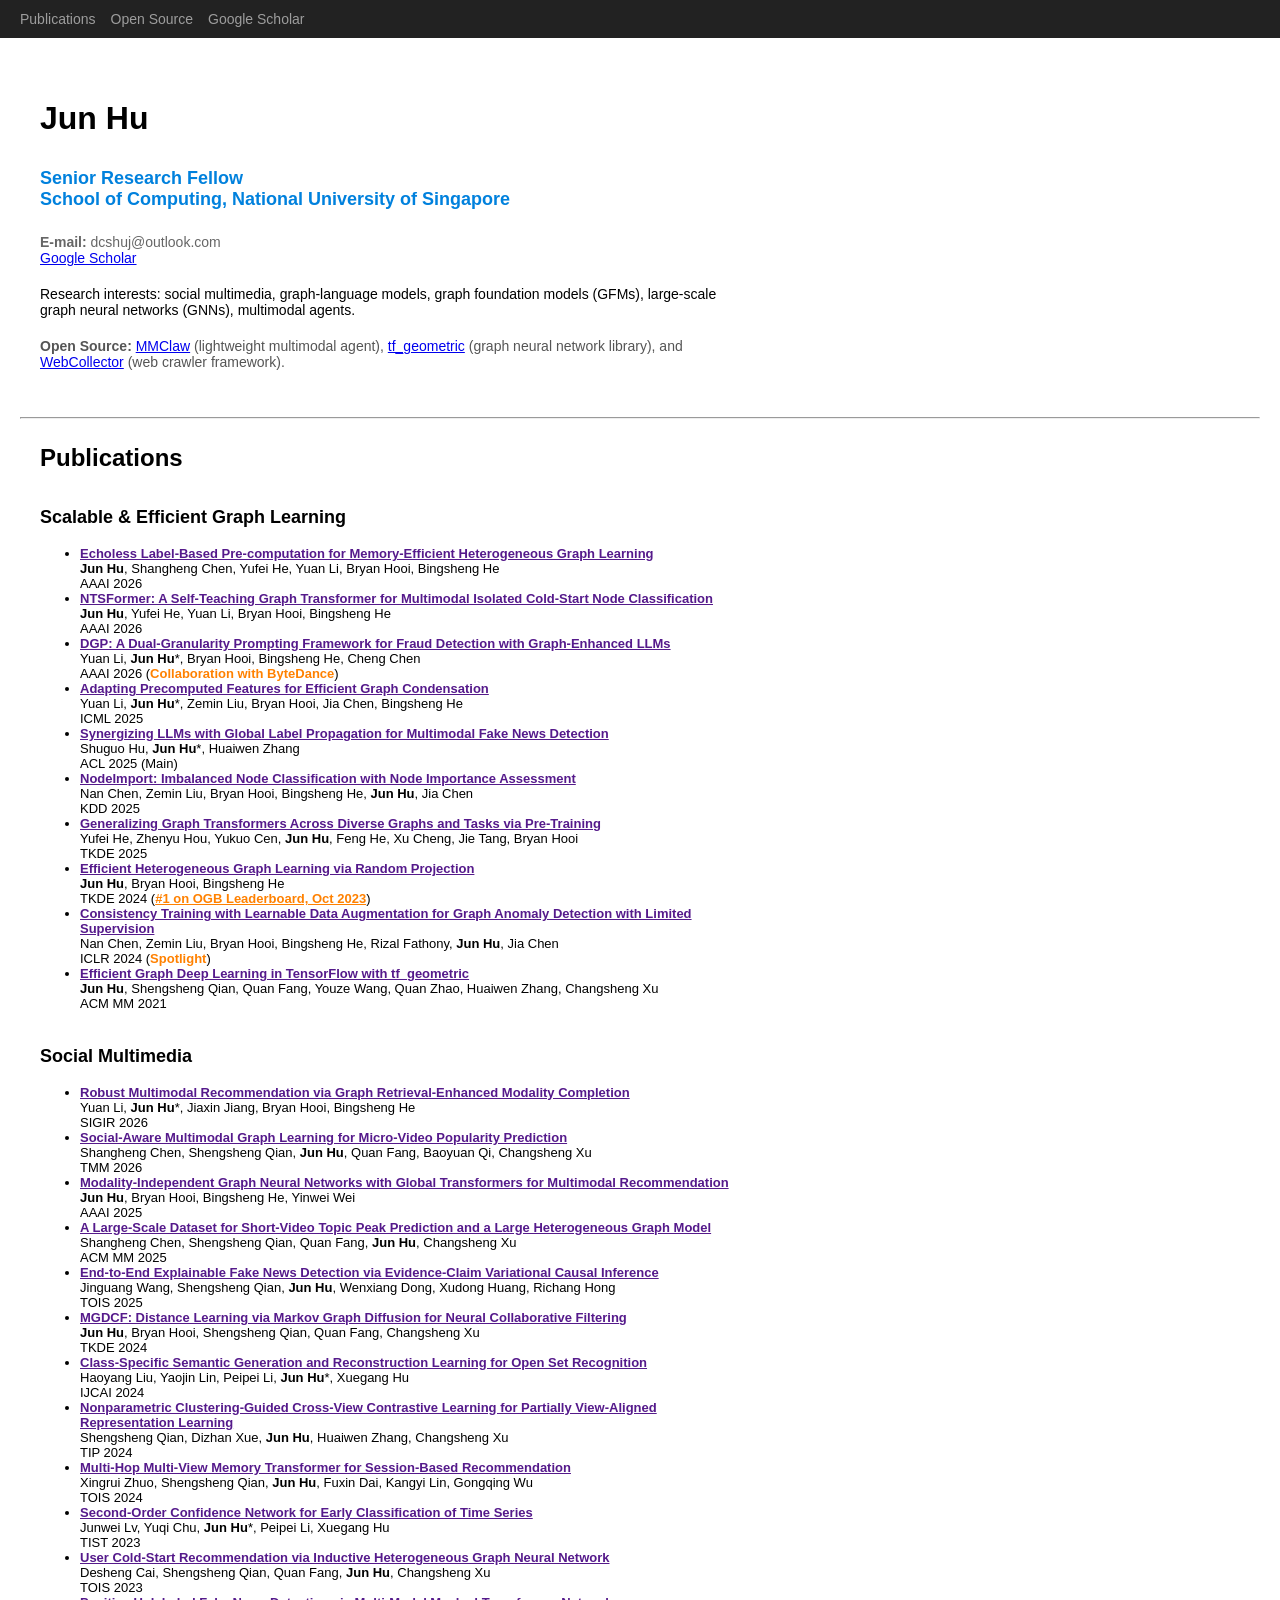
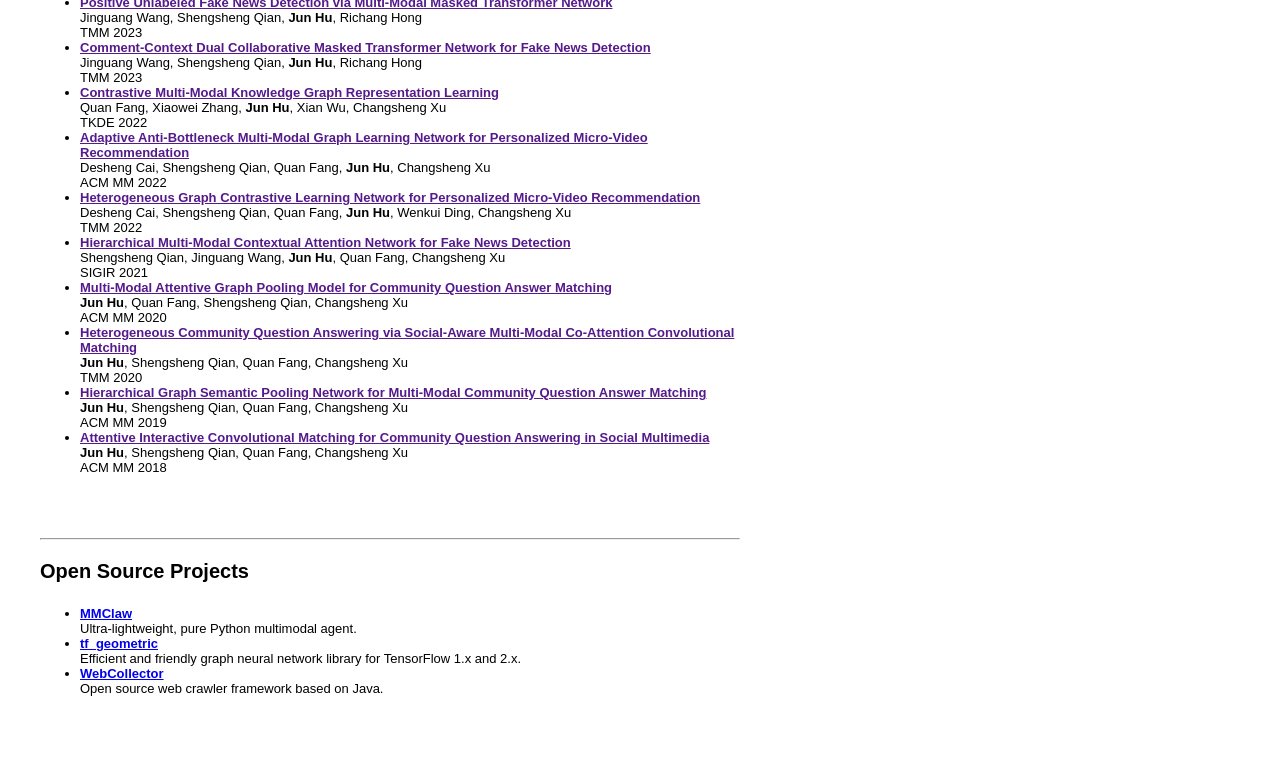
==== commit b0b263cb: "update" ====
--- a/index.html
+++ b/index.html
@@ -80,6 +80,12 @@
           </div></li>
 
           <li><div>
+            <b><a href="">Synergizing LLMs with Global Label Propagation for Multimodal Fake News Detection</a></b><br/>
+            Shuguo Hu, <b>Jun Hu</b>*, Huaiwen Zhang<br/>
+            ACL 2025 (Main)
+          </div></li>
+
+          <li><div>
             <b><a href="">NodeImport: Imbalanced Node Classification with Node Importance Assessment</a></b><br/>
             Nan Chen, Zemin Liu, Bryan Hooi, Bingsheng He, <b>Jun Hu</b>, Jia Chen<br/>
             KDD 2025
@@ -130,12 +136,6 @@
             <b><a href="">Modality-Independent Graph Neural Networks with Global Transformers for Multimodal Recommendation</a></b><br/>
             <b>Jun Hu</b>, Bryan Hooi, Bingsheng He, Yinwei Wei<br/>
             AAAI 2025
-          </div></li>
-
-          <li><div>
-            <b><a href="">Synergizing LLMs with Global Label Propagation for Multimodal Fake News Detection</a></b><br/>
-            Shuguo Hu, <b>Jun Hu</b>*, Huaiwen Zhang<br/>
-            ACL 2025
           </div></li>
 
           <li><div>
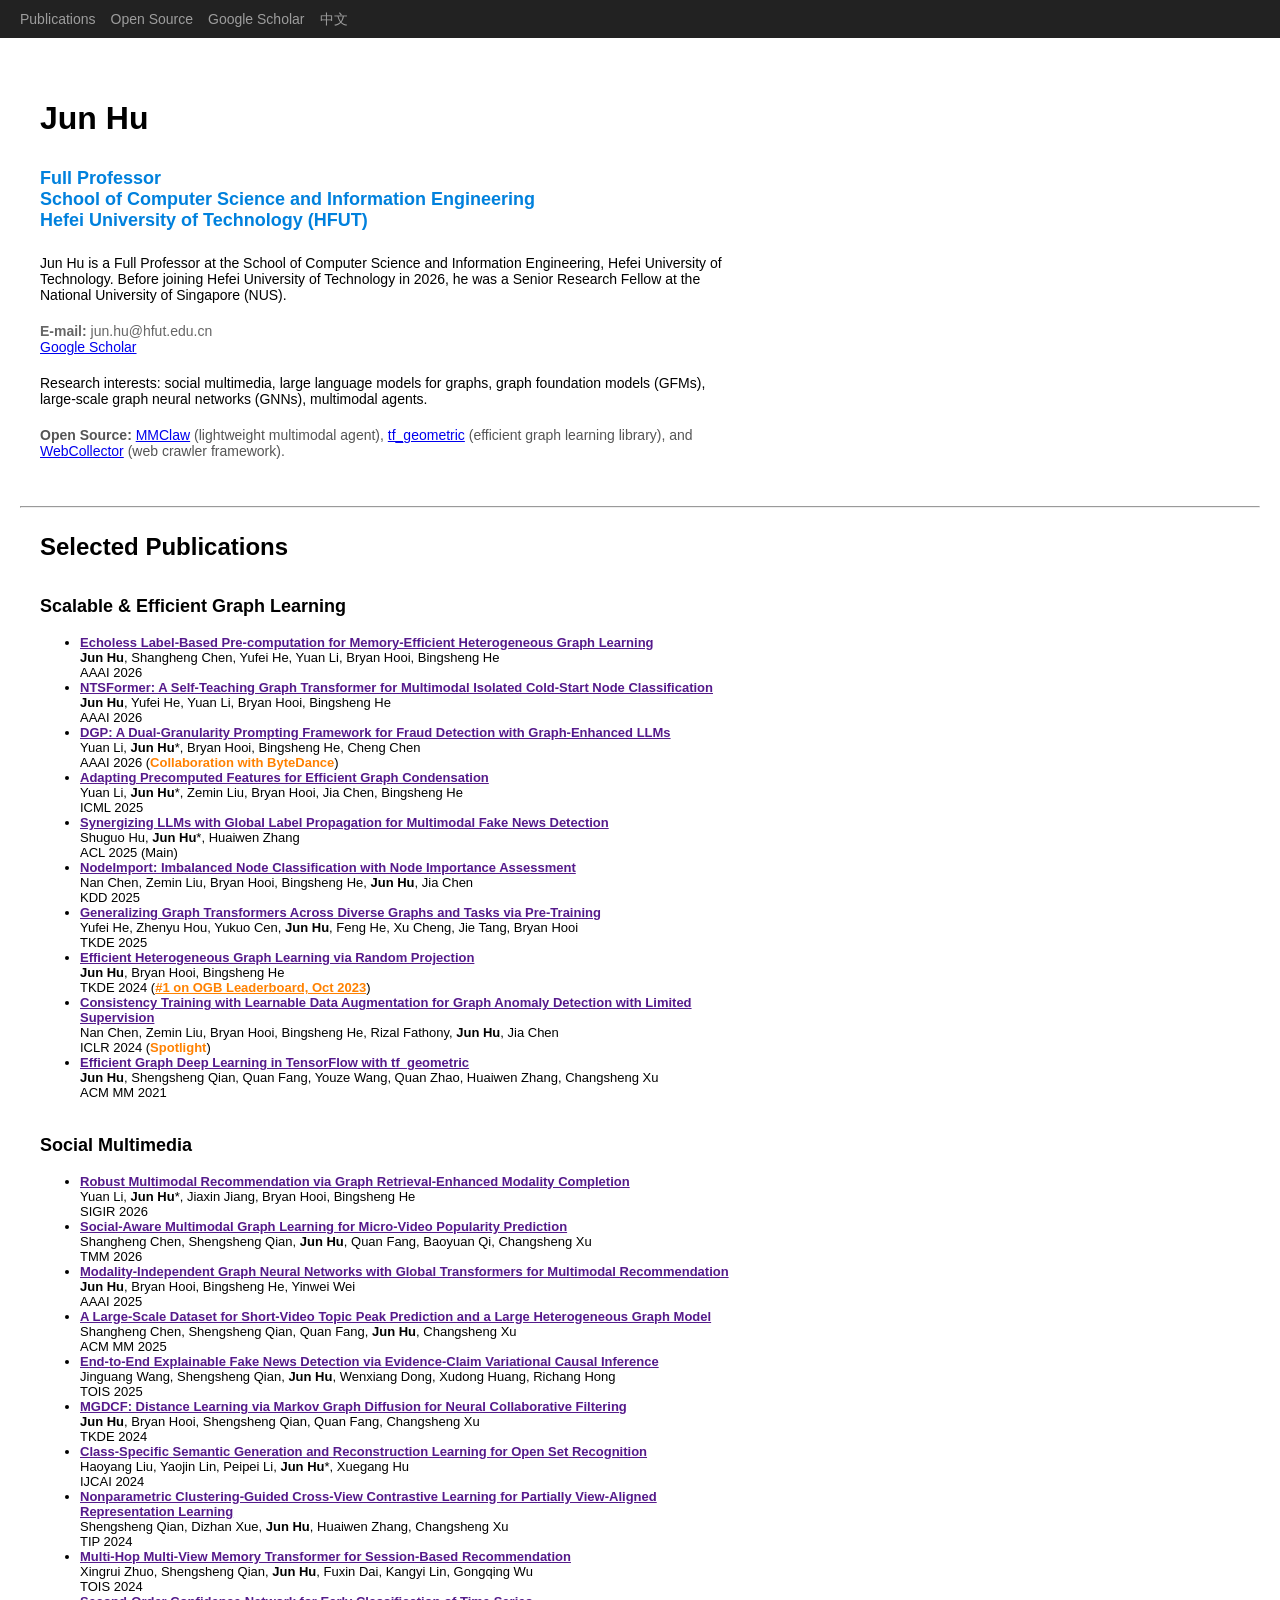
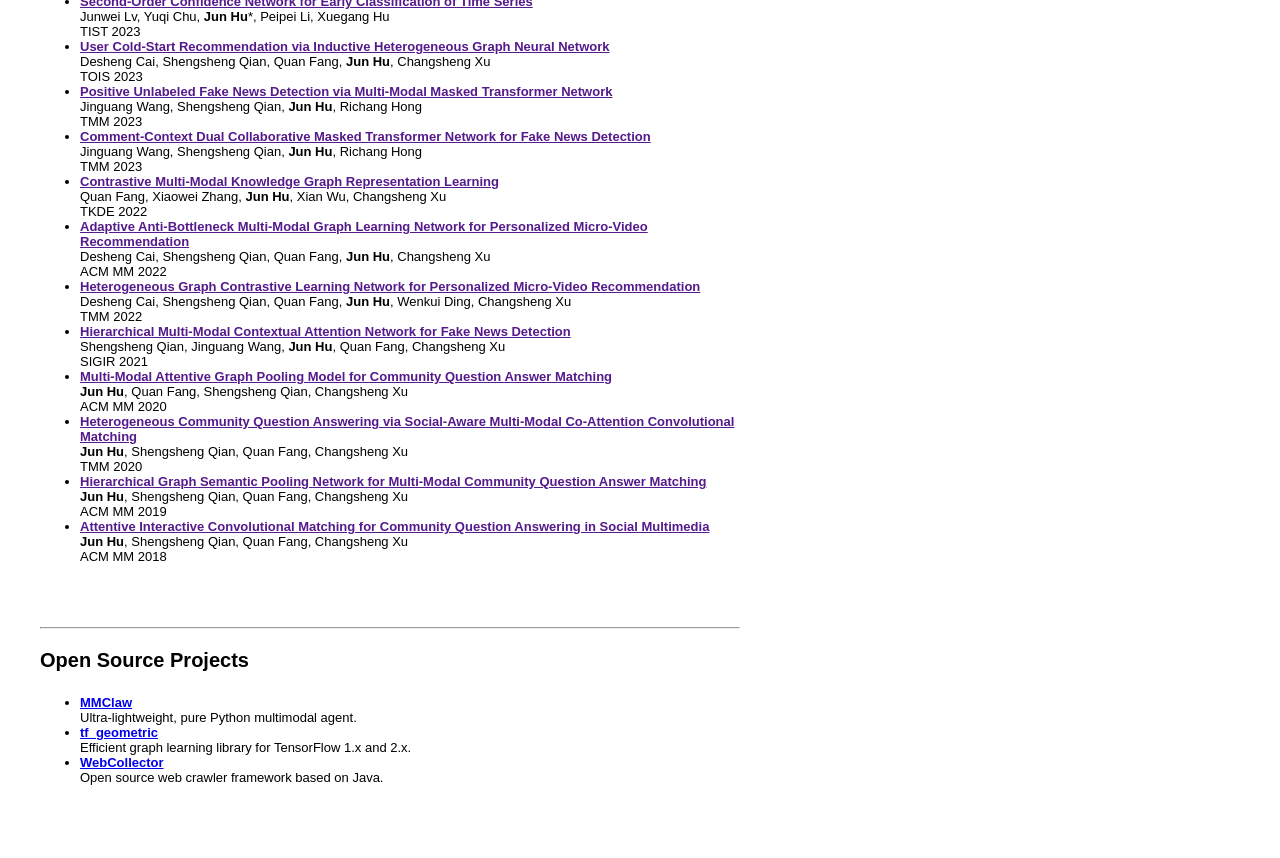
==== commit 942ee6fa: "update" ====
--- a/index.html
+++ b/index.html
@@ -4,9 +4,9 @@
     <meta charset="utf-8">
     <meta http-equiv="X-UA-Compatible" content="IE=edge">
     <meta name="viewport" content="width=device-width, initial-scale=1">
-    <meta name="description" content="Jun Hu - Senior Research Fellow at NUS School of Computing">
+    <meta name="description" content="Jun Hu is a Full Professor at Hefei University of Technology specializing in scalable graph learning and social multimedia computing.">
     <meta name="author" content="Jun Hu">
-    <title>Jun Hu @ NUS</title>
+    <title>Jun Hu @ Hefei University of Technology</title>
     <link href="dist/css/bootstrap.min.css" rel="stylesheet">
     <link href="webpage.css" rel="stylesheet">
   <!-- Google tag (gtag.js) -->
@@ -25,24 +25,29 @@
       <a href="#publications">Publications</a>
       <a href="#open-source">Open Source</a>
       <a href="https://scholar.google.com/citations?user=K7fgdO0AAAAJ&hl=en">Google Scholar</a>
+      <a href="zh/">中文</a>
     </nav>
 
     <div id="home">
       <div class="content">
         <div class="name">Jun Hu</div>
         <p class="details">
-          Senior Research Fellow<br>
-          School of Computing, National University of Singapore
+          Full Professor<br>
+          School of Computer Science and Information Engineering<br>
+          Hefei University of Technology (HFUT)
+        </p>
+        <p class="bio">
+          Jun Hu is a Full Professor at the School of Computer Science and Information Engineering, Hefei University of Technology. Before joining Hefei University of Technology in 2026, he was a Senior Research Fellow at the National University of Singapore (NUS).
         </p>
         <p class="contact">
-          <b>E-mail:</b> dcshuj@outlook.com<br>
+          <b>E-mail:</b> jun.hu@hfut.edu.cn<br>
           <a href="https://scholar.google.com/citations?user=K7fgdO0AAAAJ&hl=en">Google Scholar</a>
         </p>
         <p class="bio" style="margin-top:4px;">
-          Research interests: social multimedia, graph-language models, graph foundation models (GFMs), large-scale graph neural networks (GNNs), multimodal agents.
+          Research interests: social multimedia, large language models for graphs, graph foundation models (GFMs), large-scale graph neural networks (GNNs), multimodal agents.
         </p>
         <p class="bio" style="margin-top:4px; color: #555;">
-          <b>Open Source:</b> <a href="https://github.com/CrawlScript/MMClaw">MMClaw</a> (lightweight multimodal agent), <a href="https://github.com/CrawlScript/tf_geometric">tf_geometric</a> (graph neural network library), and <a href="https://github.com/CrawlScript/WebCollector">WebCollector</a> (web crawler framework).
+          <b>Open Source:</b> <a href="https://github.com/CrawlScript/MMClaw">MMClaw</a> (lightweight multimodal agent), <a href="https://github.com/CrawlScript/tf_geometric">tf_geometric</a> (efficient graph learning library), and <a href="https://github.com/CrawlScript/WebCollector">WebCollector</a> (web crawler framework).
         </p>
       </div>
     </div>
@@ -50,7 +55,7 @@
     <hr style="margin-top:10px; margin-bottom:0;">
     <div id="publications" class="section">
       <div class="content">
-        <div class="section-header">Publications</div>
+        <div class="section-header">Selected Publications</div>
 
         <h3 style="margin-top: 25px;">Scalable & Efficient Graph Learning</h3>
         <ul>
@@ -261,7 +266,7 @@
           </div></li>
           <li><div>
             <b><a href="https://github.com/CrawlScript/tf_geometric">tf_geometric</a></b><br/>
-            Efficient and friendly graph neural network library for TensorFlow 1.x and 2.x.
+            Efficient graph learning library for TensorFlow 1.x and 2.x.
           </div></li>
           <li><div>
             <b><a href="https://github.com/CrawlScript/WebCollector">WebCollector</a></b><br/>
--- a/webpage.css
+++ b/webpage.css
@@ -24,6 +24,11 @@
   font-size: 14px;
   line-height: 20px;
   text-decoration: none;
+}
+
+.site-nav a:hover,
+.site-nav a:focus {
+  color: #fff;
 }
 
 .content {
@@ -69,6 +74,11 @@
   padding-top: 3px;
 	font-size: 14px;
   padding-bottom: 3px;
+}
+
+html[lang="zh-CN"] p.bio {
+  text-align: justify;
+  text-justify: inter-ideograph;
 }
 
 div h3 {
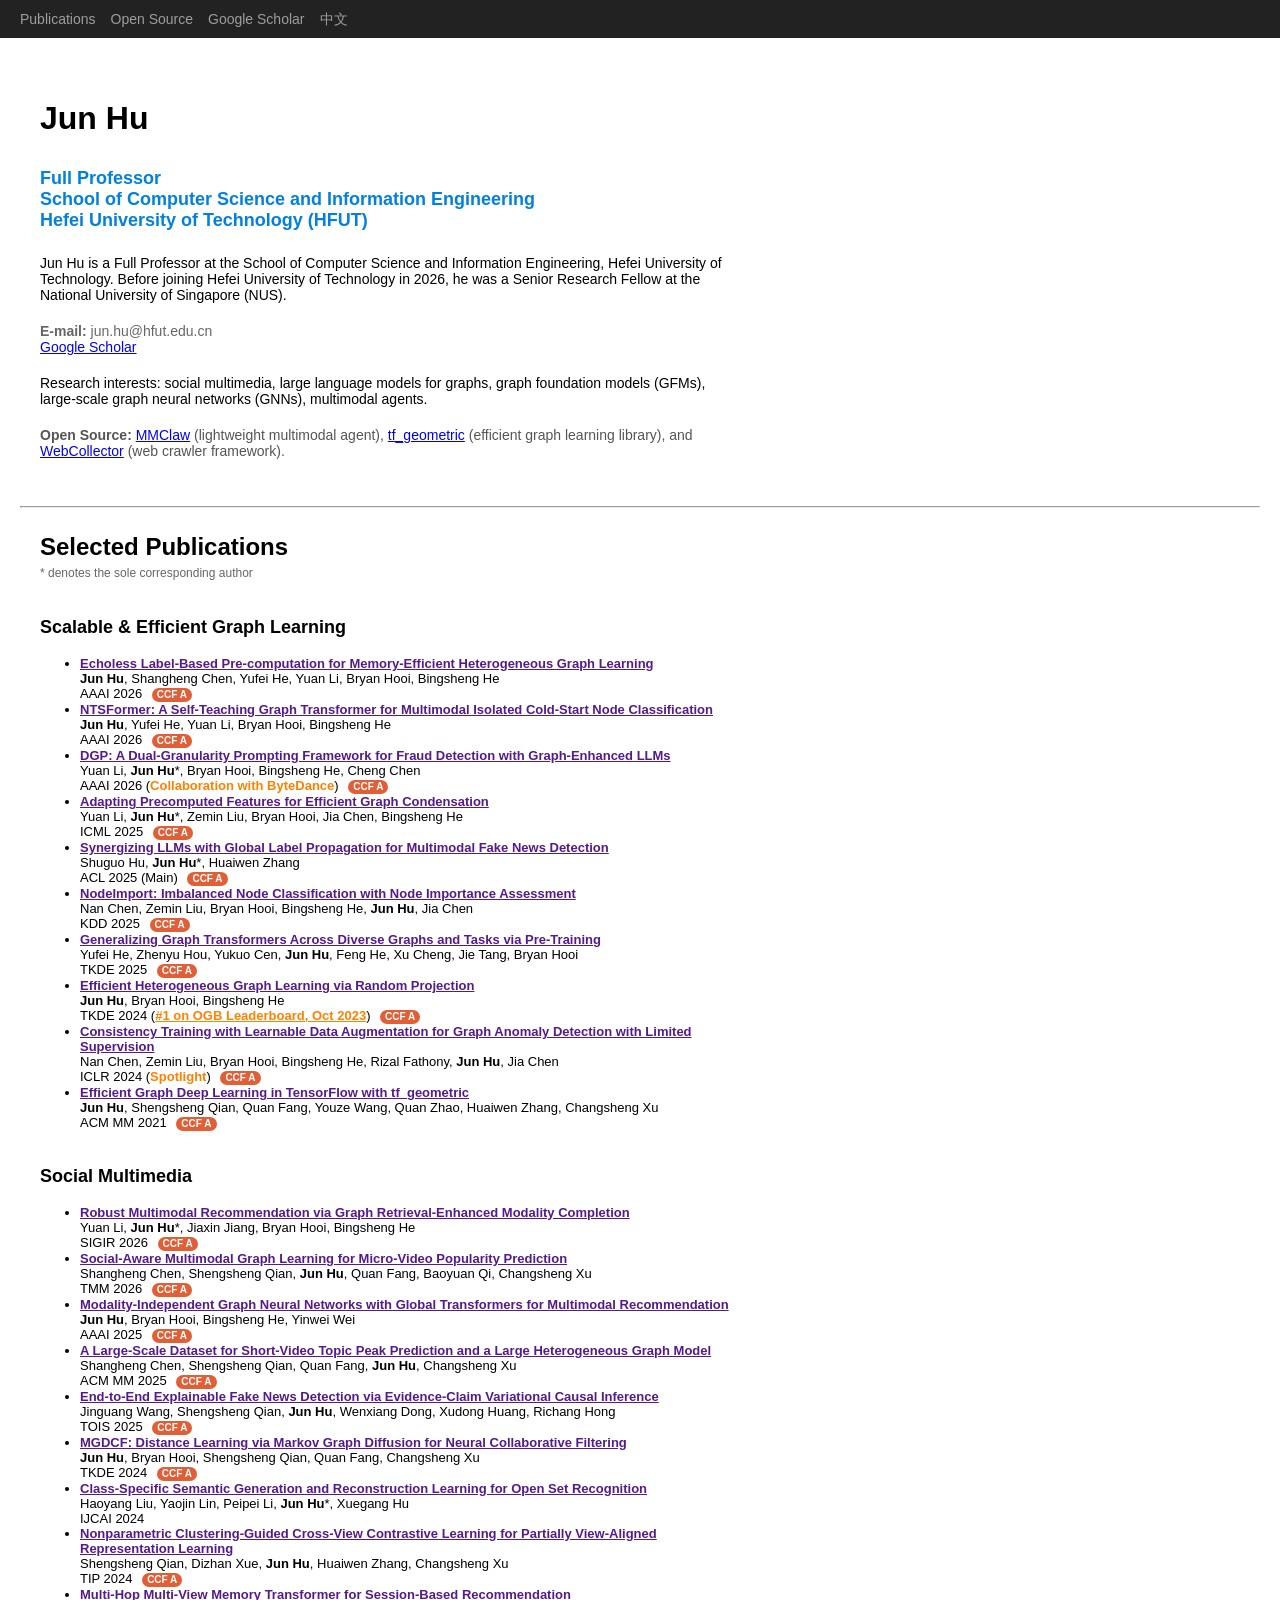
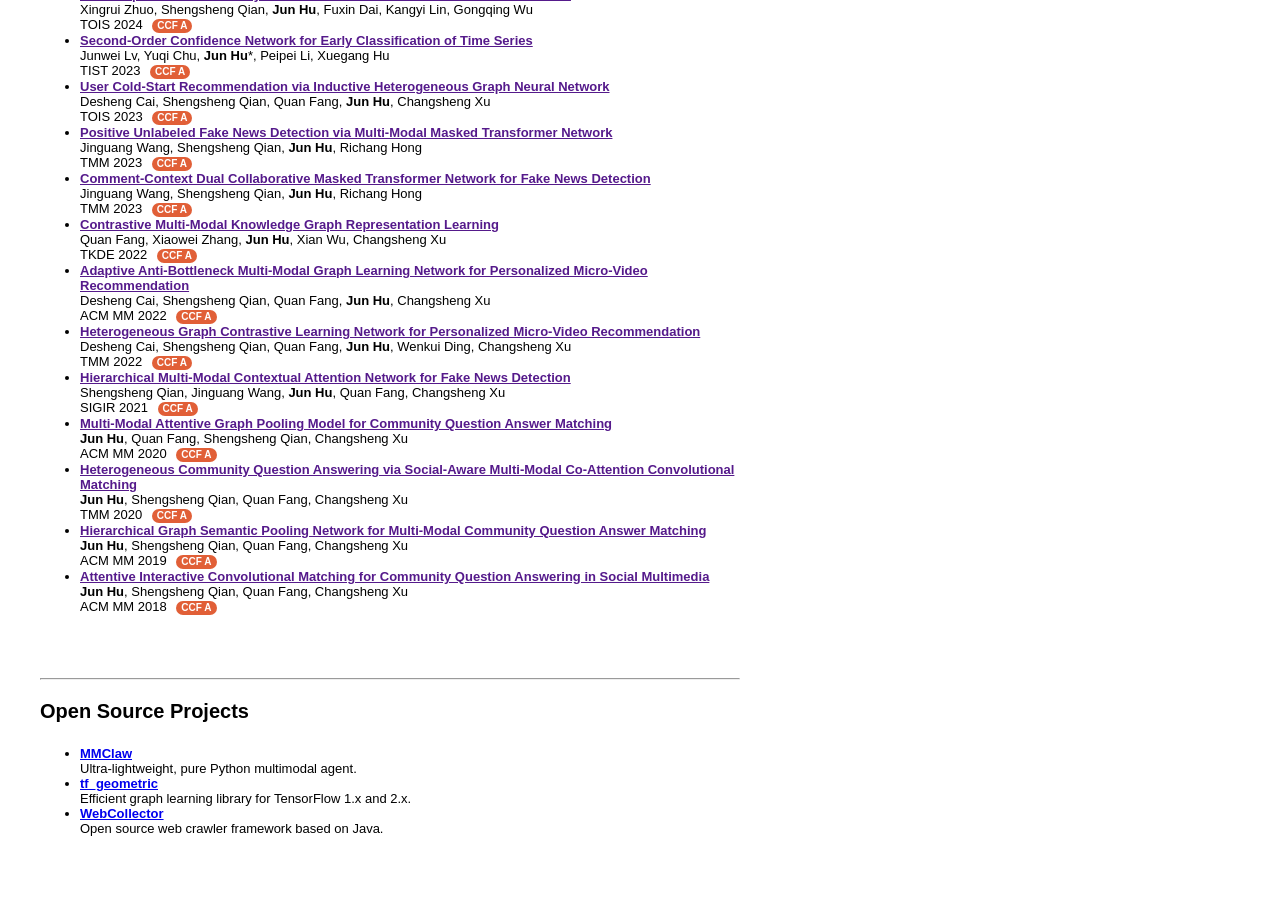
==== commit 2bbb257e: "update" ====
--- a/index.html
+++ b/index.html
@@ -55,10 +55,13 @@
     <hr style="margin-top:10px; margin-bottom:0;">
     <div id="publications" class="section">
       <div class="content">
-        <div class="section-header">Selected Publications</div>
+        <div class="section-header">
+          Selected Publications
+          <span class="section-note">* denotes the sole corresponding author</span>
+        </div>
 
         <h3 style="margin-top: 25px;">Scalable & Efficient Graph Learning</h3>
-        <ul>
+        <ul class="publication-list">
 
           <li><div>
             <b><a href="">Echoless Label-Based Pre-computation for Memory-Efficient Heterogeneous Graph Learning</a></b><br/>
@@ -123,7 +126,7 @@
         </ul>
 
         <h3 style="margin-top: 35px;">Social Multimedia</h3>
-        <ul>
+        <ul class="publication-list">
 
           <li><div>
             <b><a href="">Robust Multimodal Recommendation via Graph Retrieval-Enhanced Modality Completion</a></b><br/>
@@ -161,7 +164,7 @@
             TKDE 2024
           </div></li>
 
-          <li><div>
+          <li class="ccf-no-a"><div>
             <b><a href="">Class-Specific Semantic Generation and Reconstruction Learning for Open Set Recognition</a></b><br/>
             Haoyang Liu, Yaojin Lin, Peipei Li, <b>Jun Hu</b>*, Xuegang Hu<br/>
             IJCAI 2024
--- a/webpage.css
+++ b/webpage.css
@@ -48,6 +48,15 @@
   padding-bottom: 10px;
 }
 
+.section-note {
+  display: block;
+  margin-top: 4px;
+  color: #666;
+  font-size: 12px;
+  font-weight: normal;
+  line-height: 1.4;
+}
+
 div.name{
   padding-top: 10px;
 	font-size: 32px;
@@ -95,6 +104,21 @@
 	font-weight: bold;
 }
 
+.publication-list > li:not(.ccf-no-a) > div::after {
+  content: "CCF A";
+  display: inline-block;
+  margin-left: 6px;
+  padding: 0 5px;
+  border-radius: 999px;
+  background: rgb(225, 95, 55);
+  color: #fff;
+  font-size: 10px;
+  font-weight: bold;
+  line-height: 14px;
+  vertical-align: baseline;
+  white-space: nowrap;
+}
+
 @media (max-width: 600px) {
   body {
     margin: 12px;
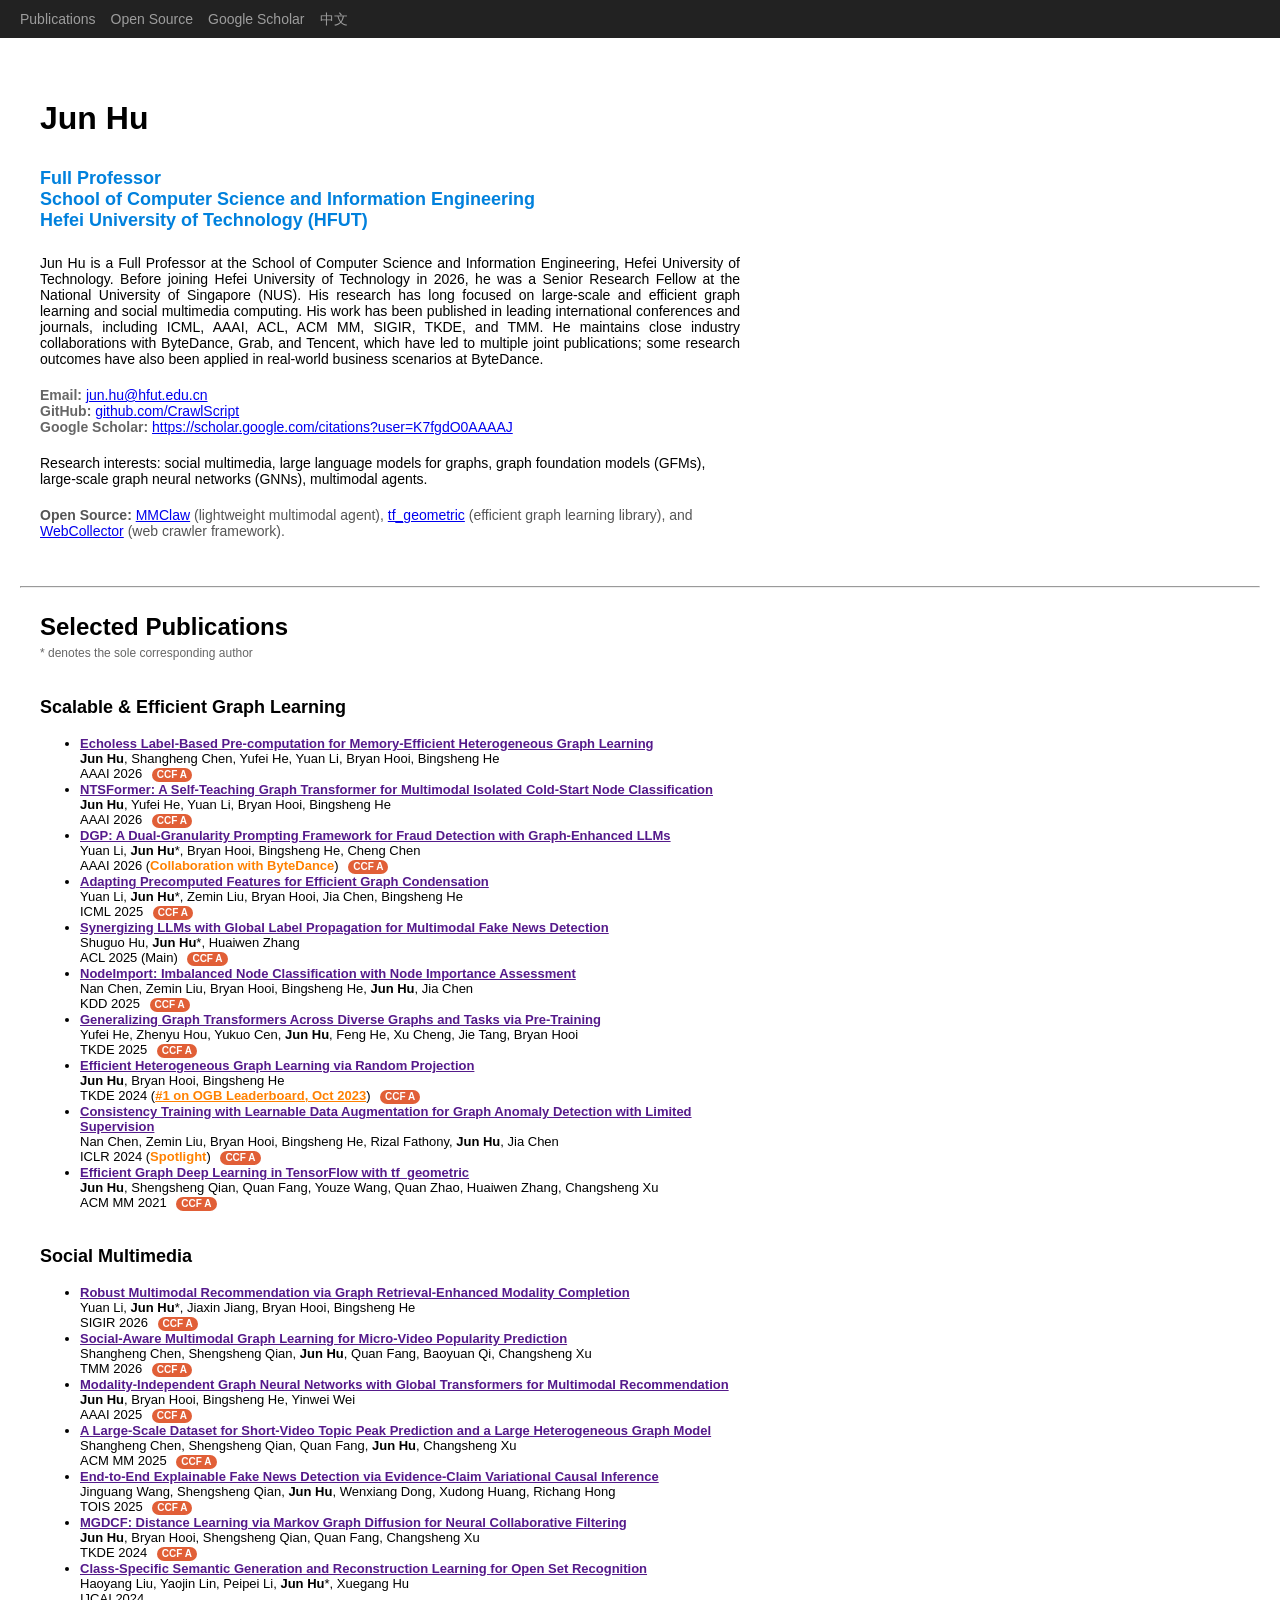
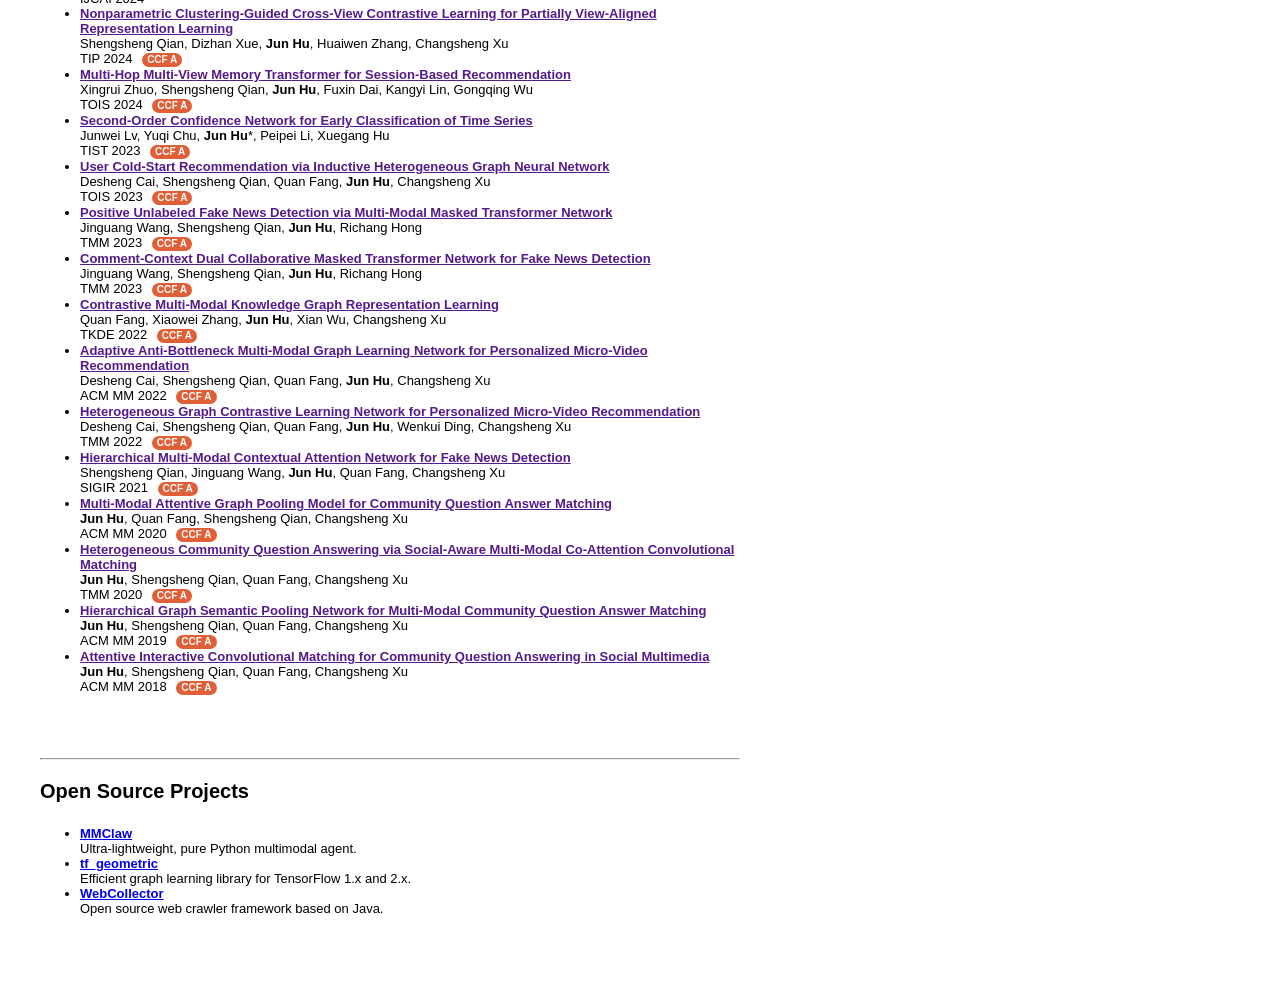
==== commit 640ee75f: "update" ====
--- a/index.html
+++ b/index.html
@@ -36,12 +36,13 @@
           School of Computer Science and Information Engineering<br>
           Hefei University of Technology (HFUT)
         </p>
-        <p class="bio">
-          Jun Hu is a Full Professor at the School of Computer Science and Information Engineering, Hefei University of Technology. Before joining Hefei University of Technology in 2026, he was a Senior Research Fellow at the National University of Singapore (NUS).
+        <p class="bio profile-description">
+          Jun Hu is a Full Professor at the School of Computer Science and Information Engineering, Hefei University of Technology. Before joining Hefei University of Technology in 2026, he was a Senior Research Fellow at the National University of Singapore (NUS). His research has long focused on large-scale and efficient graph learning and social multimedia computing. His work has been published in leading international conferences and journals, including ICML, AAAI, ACL, ACM MM, SIGIR, TKDE, and TMM. He maintains close industry collaborations with ByteDance, Grab, and Tencent, which have led to multiple joint publications; some research outcomes have also been applied in real-world business scenarios at ByteDance.
         </p>
         <p class="contact">
-          <b>E-mail:</b> jun.hu@hfut.edu.cn<br>
-          <a href="https://scholar.google.com/citations?user=K7fgdO0AAAAJ&hl=en">Google Scholar</a>
+          <b>Email:</b> <a href="mailto:jun.hu@hfut.edu.cn">jun.hu@hfut.edu.cn</a><br>
+          <b>GitHub:</b> <a href="https://github.com/CrawlScript">github.com/CrawlScript</a><br>
+          <b>Google Scholar:</b> <a href="https://scholar.google.com/citations?user=K7fgdO0AAAAJ">https://scholar.google.com/citations?user=K7fgdO0AAAAJ</a>
         </p>
         <p class="bio" style="margin-top:4px;">
           Research interests: social multimedia, large language models for graphs, graph foundation models (GFMs), large-scale graph neural networks (GNNs), multimodal agents.
--- a/webpage.css
+++ b/webpage.css
@@ -90,6 +90,12 @@
   text-justify: inter-ideograph;
 }
 
+html[lang="en"] p.profile-description {
+  text-align: justify;
+  text-justify: inter-word;
+  hyphens: none;
+}
+
 div h3 {
 	font-size: 18px;
 	font-weight: bold;
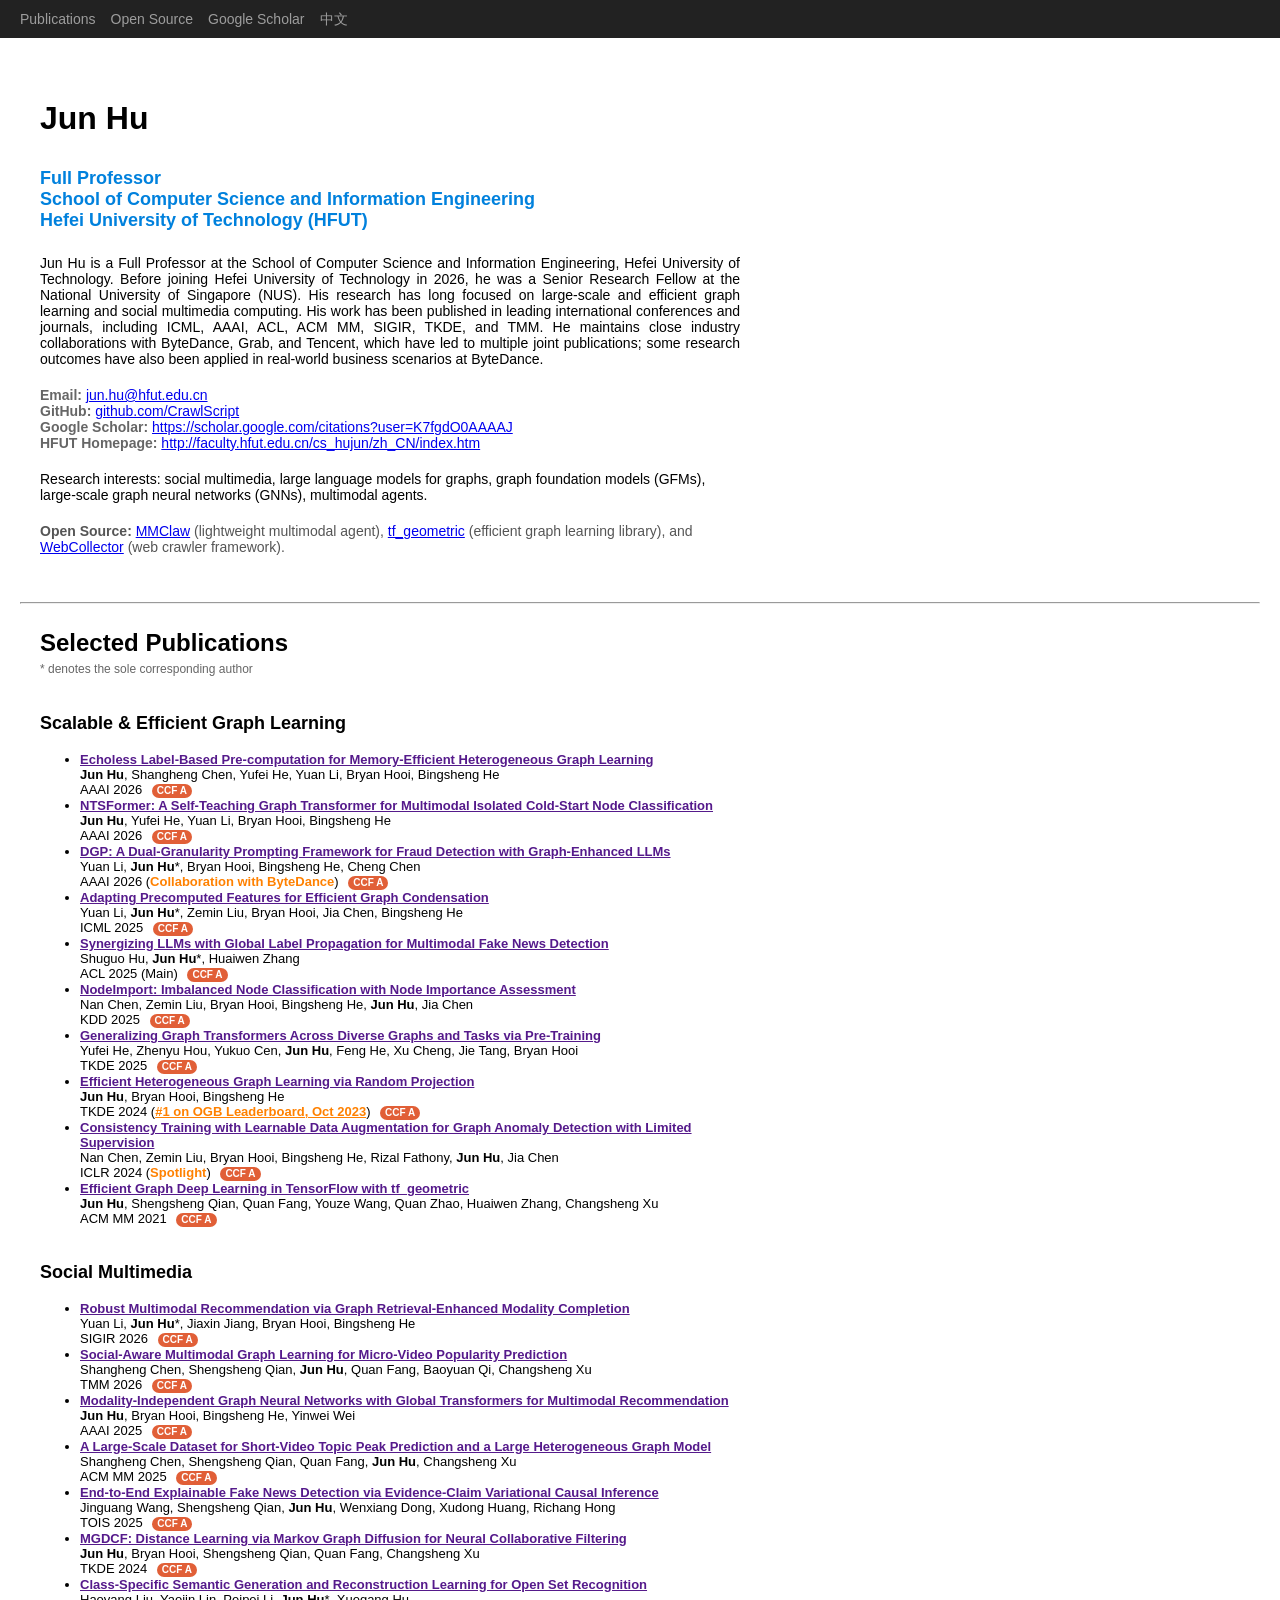
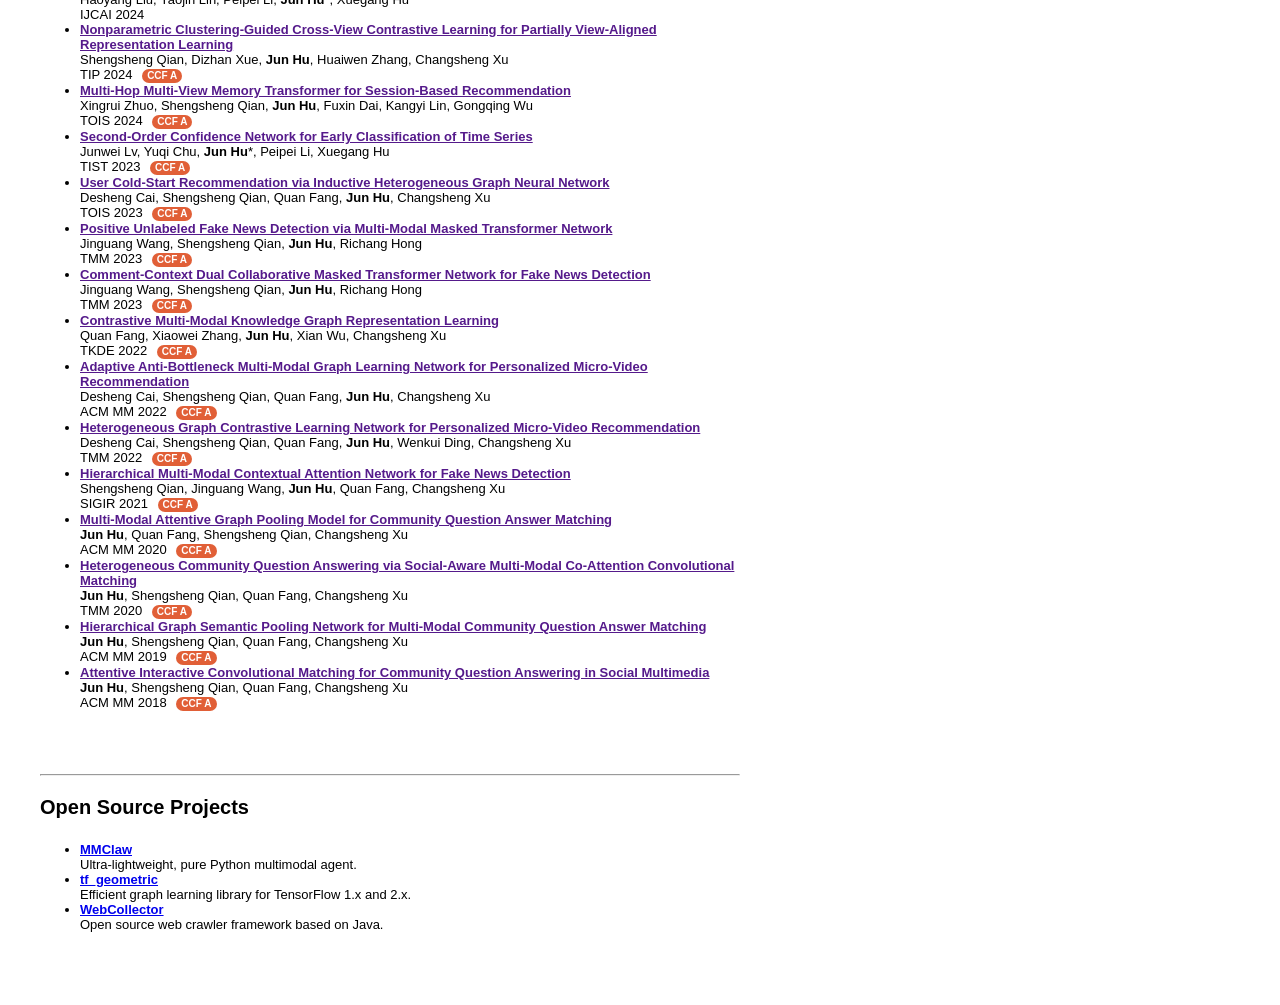
==== commit 4c5600ec: "update" ====
--- a/index.html
+++ b/index.html
@@ -42,7 +42,8 @@
         <p class="contact">
           <b>Email:</b> <a href="mailto:jun.hu@hfut.edu.cn">jun.hu@hfut.edu.cn</a><br>
           <b>GitHub:</b> <a href="https://github.com/CrawlScript">github.com/CrawlScript</a><br>
-          <b>Google Scholar:</b> <a href="https://scholar.google.com/citations?user=K7fgdO0AAAAJ">https://scholar.google.com/citations?user=K7fgdO0AAAAJ</a>
+          <b>Google Scholar:</b> <a href="https://scholar.google.com/citations?user=K7fgdO0AAAAJ">https://scholar.google.com/citations?user=K7fgdO0AAAAJ</a><br>
+          <b>HFUT Homepage:</b> <a href="http://faculty.hfut.edu.cn/cs_hujun/zh_CN/index.htm">http://faculty.hfut.edu.cn/cs_hujun/zh_CN/index.htm</a>
         </p>
         <p class="bio" style="margin-top:4px;">
           Research interests: social multimedia, large language models for graphs, graph foundation models (GFMs), large-scale graph neural networks (GNNs), multimodal agents.
--- a/webpage.css
+++ b/webpage.css
@@ -158,3 +158,4 @@
     padding-left: 22px;
   }
 }
+
